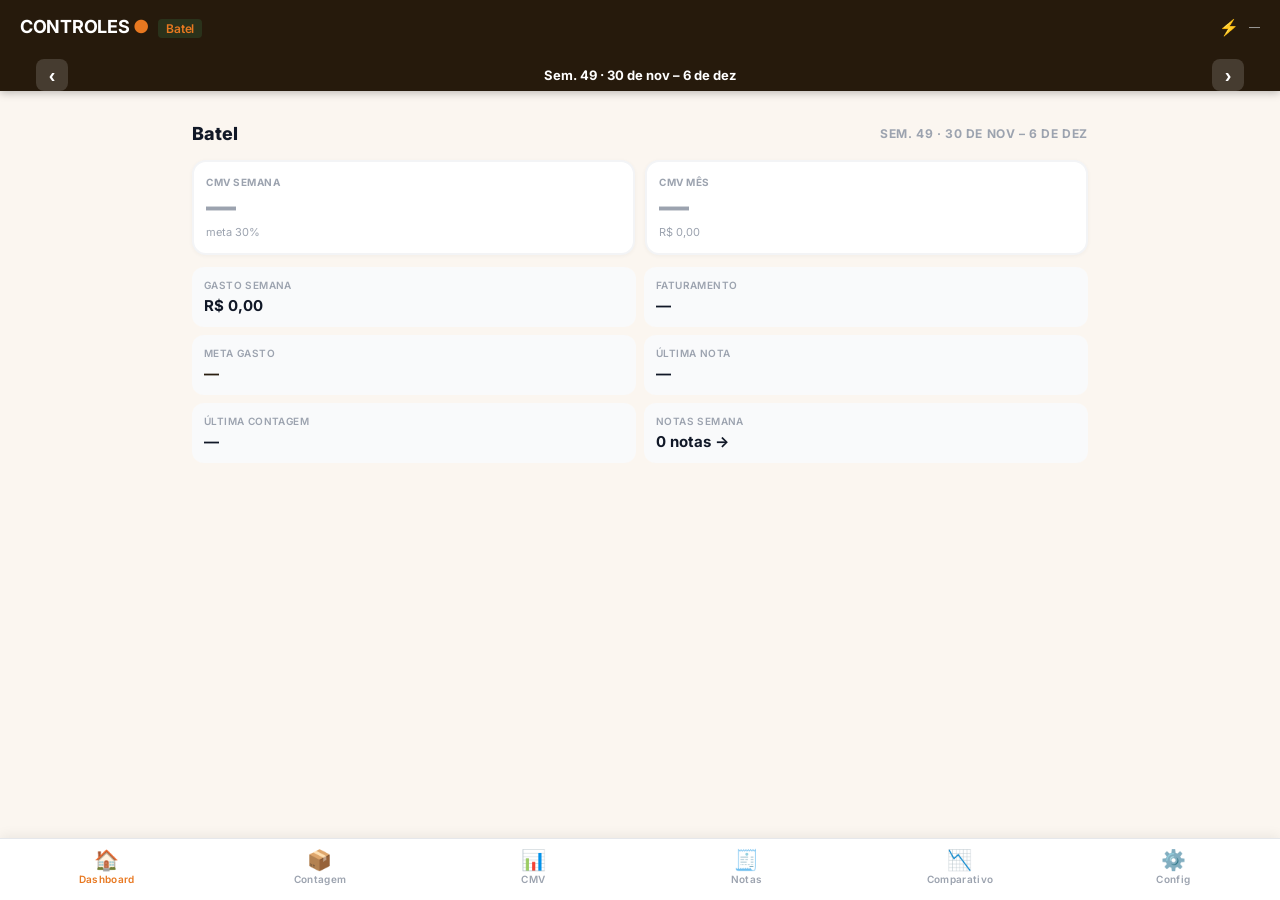
==== inventario.html @ d52b3e05 "feat: revisao NF em 2 passos - cabecalho separado dos itens" ====
<!DOCTYPE html>
<html lang="pt-BR">
<head>
  <meta charset="UTF-8">
  <meta name="viewport" content="width=device-width, initial-scale=1.0, maximum-scale=1.0, user-scalable=no">
  <meta name="apple-mobile-web-app-capable" content="yes">
  <meta name="apple-mobile-web-app-status-bar-style" content="black-translucent">
  <title>Controles Estoque</title>
  <link rel="preconnect" href="https://fonts.googleapis.com">
  <link href="https://fonts.googleapis.com/css2?family=Inter:wght@400;500;600;700&display=swap" rel="stylesheet">
  <link rel="stylesheet" href="inventario.css?v=28">
</head>
<body>

  <!-- Header sticky: título + CMV + semanas + tabs -->
  <header class="inv-header">
    <div class="inv-header-top">
      <div class="inv-logo">CONTROLES <span>●</span> <span class="inv-unit-badge" id="invUnitName"></span></div>
      <div style="display:flex;align-items:center;gap:10px">
        <span id="invCloudStatus" title="Status da nuvem" style="font-size:16px;cursor:default">◌</span>
        <div class="inv-saved" id="invSaved">—</div>
        <button id="invLogoutBtn" class="inv-logout-btn-hdr" style="display:none" onclick="logout()">↩ Sair</button>
      </div>
    </div>

    <!-- Seletor de semana (dentro do header) -->
    <div class="inv-week-bar-inner">
      <button class="inv-week-nav-btn" onclick="prevWeek()">‹</button>
      <span id="invWeekLabel" class="inv-week-month-label"></span>
      <button class="inv-week-nav-btn" onclick="nextWeek()">›</button>
    </div>

    <nav class="inv-tabs" id="invTabs">
      <!-- tabs injected by JS -->
    </nav>
    <div class="inv-search-bar">
      <span class="inv-search-icon">🔍</span>
      <input id="invSearch" type="text" placeholder="Pesquisar insumo..."
        autocomplete="off" oninput="filterInventory(this.value)">
      <button id="invSearchClear" onclick="clearInventorySearch()" style="display:none">✕</button>
    </div>
  </header>

  <!-- Modal: Configurar CMV (admin, PIN protegido) -->
  <div class="inv-overlay" id="invCMVConfigOverlay">
    <div class="inv-modal">
      <h2>Configurar CMV</h2>
      <p id="cmvConfigSemRef" style="font-weight:600;color:#444;margin-bottom:16px">—</p>
      <div style="margin-bottom:14px">
        <a id="importVendasLink" href="#"
           style="display:inline-flex;align-items:center;gap:6px;background:#f5f5f5;border:1.5px solid #ddd;border-radius:8px;padding:8px 14px;font-size:.82rem;font-weight:600;color:#2d6a4f;text-decoration:none"
           onclick="abrirVendas();return false">
          📂 Importar faturamento do arquivo xlsx
        </a>
      </div>
      <div class="nota-field">
        <label>Faturamento (ou preencha manualmente)</label>
        <div class="cmv-input-wrap">
          <span class="cmv-prefix">R$</span>
          <input type="number" inputmode="decimal" id="cmvFaturamento" placeholder="0,00" oninput="onCMVConfigChange()">
        </div>
      </div>
      <div class="nota-field">
        <label>Meta CMV (%)</label>
        <div class="cmv-input-wrap">
          <input type="number" inputmode="decimal" id="cmvMetaPct" placeholder="30" min="1" max="100" oninput="onCMVConfigChange()">
          <span class="cmv-suffix">%</span>
        </div>
      </div>
      <div id="cmvConfigResult" class="cmv-meta-result" style="margin-bottom:16px"></div>
      <button class="inv-modal-btn" onclick="closeCMVConfig()">Salvar e Fechar</button>
    </div>
  </div>

  <!-- Views container -->
  <main class="inv-sections" id="invSections">
    <!-- Dashboard view -->
    <div class="inv-view" id="view-dashboard">
      <div id="dashboardContent"></div>
    </div>

    <!-- Contagem view: existing sections injected by JS go here -->
    <div class="inv-view" id="view-contagem" style="display:none">
      <!-- sections injected by JS -->
    </div>

    <!-- CMV view -->
    <div class="inv-view" id="view-cmv" style="display:none">
      <div id="cmvPanel" class="cmv-top-panel"></div>
    </div>

    <!-- Notas view -->
    <div class="inv-view" id="view-notas" style="display:none">
      <div id="notasContent" class="cmv-top-panel notas-top-panel"></div>
    </div>

    <!-- Config view -->
    <div class="inv-view" id="view-config" style="display:none">
      <div id="configViewContent"></div>
    </div>

    <!-- Comparativo view -->
    <div class="inv-view" id="view-comparativo" style="display:none">
      <div id="comparativoContent"></div>
    </div>

    <!-- DRE view -->
    <div class="inv-view" id="view-dre" style="display:none">
      <div id="dreContent"></div>
    </div>
  </main>

  <!-- Toast -->
  <div class="inv-toast" id="invToast">Salvo ✓</div>

  <!-- PIN Modal -->
  <div class="inv-overlay" id="invOverlay">
    <div class="inv-modal">
      <h2>Área do Gestor</h2>
      <p>Digite o PIN para acessar o resumo</p>
      <input class="inv-pin-input" id="invPin" type="password"
             inputmode="numeric" maxlength="4" autocomplete="off"
             onkeydown="if(event.key==='Enter')checkPin()">
      <button class="inv-modal-btn" onclick="checkPin()">Entrar</button>
      <button class="inv-modal-cancel" onclick="closePin()">Cancelar</button>
    </div>
  </div>

  <script>
  function abrirVendas() {
    const u = new URLSearchParams(location.search).get('u') || 'batel';
    window.location.href = 'vendas.html?u=' + u;
  }
  </script>

  <!-- Inputs ocultos para NF: câmera direta e galeria/arquivos -->
  <input type="file" accept="image/*" capture="environment" id="nfCamera"
         style="display:none" onchange="handleNFPhoto(this)">
  <input type="file" accept="image/*" id="nfGaleria"
         style="display:none" onchange="handleNFPhoto(this)">

  <!-- Modal: Revisão de NF lida por foto -->
  <div class="inv-overlay" id="invNFReviewOverlay">
    <div class="inv-modal nf-review-modal">
      <h2>Leitura de Nota Fiscal</h2>
      <div id="nfReviewLoading" style="text-align:center;padding:24px 0">
        <div class="nf-spinner"></div>
        <p style="margin-top:14px;color:#666;font-size:13px">Lendo a nota com IA...</p>
      </div>
      <!-- Passo 1: Cabeçalho da NF -->
      <div id="nfStep1" style="display:none;flex-direction:column">
        <h2 style="text-align:center;margin-bottom:4px">Nota Fiscal</h2>
        <p style="text-align:center;font-size:12px;color:#94a3b8;margin-bottom:14px">Passo 1 de 2 — Dados gerais</p>
        <div class="nota-field">
          <label>Fornecedor</label>
          <input id="nfRevFornecedor" type="text" placeholder="Nome do fornecedor" autocomplete="off"
                 oninput="autoFillLinha('nfRevLinha', this.value)">
        </div>
        <div class="nota-field">
          <label>Linha de produto</label>
          <select id="nfRevLinha" class="inv-select-linha"></select>
        </div>
        <div class="nota-field nf-data-field">
          <label>Data da NF <span class="nf-data-warn" id="nfDataWarn"></span></label>
          <input id="nfRevData" type="date" onchange="checkNFDate(this.value)">
          <span class="nf-data-hint" id="nfDataHint"></span>
        </div>
        <button class="inv-modal-btn" onclick="nfGoToStep2()">Próximo →</button>
        <button class="inv-modal-cancel" onclick="closeNFReview()">Cancelar</button>
      </div>

      <!-- Passo 2: Itens da NF -->
      <div id="nfStep2" style="display:none;flex-direction:column;flex:1;min-height:0">
        <div class="nf-step2-bar">
          <button class="nf-back-btn" onclick="nfGoToStep1()">← Voltar</button>
          <span class="nf-step2-title" id="nfStep2Title"></span>
          <span style="width:60px"></span>
        </div>
        <div class="nf-review-body">
          <div class="nf-search-sticky">
            <p class="nf-items-label">Itens encontrados — vincule ao inventário</p>
            <div style="position:relative">
              <span style="position:absolute;left:10px;top:50%;transform:translateY(-50%);font-size:14px;color:#9ca3af;pointer-events:none">🔍</span>
              <input id="nfItemSearch" type="text" placeholder="Filtrar itens da nota..."
                style="width:100%;box-sizing:border-box;padding:8px 10px 8px 32px;border:1.5px solid #e5e7eb;border-radius:8px;font-size:13px;font-family:inherit"
                oninput="renderNFItems()">
            </div>
          </div>
          <div class="nf-items-list" id="nfItemsList"></div>
        </div>
        <div class="nf-review-ftr">
          <button class="nf-add-item-btn" onclick="addNFManualItem()">+ Adicionar item</button>
          <div class="nf-total">Total incluído: <strong id="nfTotalConfirmado">R$ 0,00</strong></div>
          <button class="inv-modal-btn" onclick="confirmNFItems()">✓ Confirmar e Salvar</button>
        </div>
      </div>
    </div>
  </div>

  <!-- Modal: Adicionar Nota Fiscal (mantido para fallback) -->
  <div class="inv-overlay" id="invNotaOverlay">
    <div class="inv-modal">
      <h2>Nota Fiscal</h2>
      <p>Preencha os dados da nota recebida</p>
      <div class="nota-field">
        <label>Fornecedor</label>
        <input id="notaFornecedor" type="text" placeholder="Nome do fornecedor"
               autocomplete="off" oninput="autoFillLinha('notaLinha', this.value)"
               onkeydown="if(event.key==='Enter')document.getElementById('notaValor').focus()">
      </div>
      <div class="nota-field">
        <label>Linha de produto</label>
        <select id="notaLinha" class="inv-select-linha"></select>
      </div>
      <div class="nota-field">
        <label>Valor (R$)</label>
        <input id="notaValor" type="number" inputmode="decimal" placeholder="0,00" min="0" step="0.01"
               onkeydown="if(event.key==='Enter')saveNota()">
      </div>
      <div class="nota-field">
        <label>Data</label>
        <input id="notaData" type="date">
      </div>
      <button class="inv-modal-btn" onclick="saveNota()">Salvar Nota</button>
      <button class="inv-modal-cancel" onclick="closeAddNota()">Cancelar</button>
    </div>
  </div>

  <!-- Modal: Adicionar Item (admin) -->
  <div class="inv-overlay" id="invAddItemOverlay">
    <div class="inv-modal">
      <h2>Incluir Insumo</h2>
      <p id="addItemGroupLabel" style="font-weight:600;color:#444">Grupo: —</p>
      <div class="nota-field">
        <label>Nome do insumo</label>
        <input id="addItemName" type="text" placeholder="Ex: Molho Pomodoro"
               autocomplete="off" onkeydown="if(event.key==='Enter')document.getElementById('addItemUnit').focus()">
      </div>
      <div class="nota-field">
        <label>Unidade</label>
        <input id="addItemUnit" type="text" placeholder="un, kg, lt, cx, pct..."
               autocomplete="off" onkeydown="if(event.key==='Enter')saveNewItem()">
      </div>
      <button class="inv-modal-btn" onclick="saveNewItem()">Incluir Insumo</button>
      <button class="inv-modal-cancel" onclick="closeAddItem()">Cancelar</button>
    </div>
  </div>

  <!-- Linhas de Produto — overlay full-screen -->
  <div class="linhas-overlay" id="invLinhasOverlay" style="display:none">

    <!-- Header dinâmico -->
    <div class="linhas-header">
      <button class="linhas-nav-btn" id="linhasBackBtn" onclick="linhasGoBack()" style="display:none">←</button>
      <span class="linhas-title" id="linhasTitle">Linhas de Produto</span>
      <button class="linhas-nav-btn" onclick="closeLinhas()">✕</button>
    </div>

    <!-- Seletor de semana -->
    <div class="linhas-week-bar">
      <button class="linhas-week-arr" onclick="linhasChangeWeek(-1)">‹</button>
      <span class="linhas-week-lbl" id="linhasWeekLbl"></span>
      <button class="linhas-week-arr" onclick="linhasChangeWeek(1)">›</button>
    </div>

    <!-- View 1: Home (resumo por linha) -->
    <div class="linhas-view" id="linhasViewHome">
      <div id="linhasHomeContent" class="linhas-scroll"></div>
      <!-- Gerenciar linhas (colapsível) -->
      <div class="linhas-mgr-toggle">
        <button class="linhas-mgr-toggle-btn" onclick="toggleLinhasMgr()">⚙ Gerenciar linhas</button>
      </div>
      <div class="linhas-mgr-section" id="linhasMgrSection" style="display:none">
        <div id="linhasList" class="linhas-mgr-list"></div>
        <div class="linhas-mgr-add">
          <input id="novaLinhaInput" type="text" placeholder="Nova linha..." autocomplete="off"
                 onkeydown="if(event.key==='Enter')addLinha()">
          <button onclick="addLinha()">+ Adicionar</button>
        </div>
      </div>
    </div>

    <!-- View 2: Notas de uma linha -->
    <div class="linhas-view" id="linhasViewNotas" style="display:none">
      <div id="linhasNotasContent" class="linhas-scroll"></div>
    </div>

    <!-- View 3: Editar nota -->
    <div class="linhas-view" id="linhasViewEditNota" style="display:none">
      <div id="linhasEditNotaContent" class="linhas-scroll"></div>
    </div>

  </div>

  <!-- Modal: Configurar chave Gemini (admin) -->
  <div class="inv-overlay" id="invGeminiKeyOverlay">
    <div class="inv-modal">
      <h2>Chave Gemini (IA)</h2>
      <p style="font-size:13px;color:#666;margin-bottom:16px">A chave fica salva só neste dispositivo e nunca vai para o código.</p>
      <div class="nota-field">
        <label>API Key</label>
        <input id="geminiKeyInput" type="text" placeholder="AQ.Ab... ou AIzaSy..."
               autocomplete="off" style="font-size:13px;font-family:monospace"
               onkeydown="if(event.key==='Enter')saveGeminiKey()">
      </div>
      <div id="geminiKeyTestResult" style="display:none;margin:8px 0;padding:10px;background:#fef2f2;border:1px solid #fca5a5;border-radius:8px;font-size:11px;font-family:monospace;color:#7f1d1d;word-break:break-all;white-space:pre-wrap"></div>
      <div style="display:flex;gap:8px;margin-top:4px">
        <button id="btnTestGeminiKey" class="inv-modal-cancel" style="flex:1" onclick="testGeminiKey()">🔍 Testar chave</button>
        <button class="inv-modal-btn" style="flex:1" onclick="saveGeminiKey()">Salvar Chave</button>
      </div>
      <button class="inv-modal-cancel" onclick="closeGeminiKeyModal()" style="margin-top:8px">Cancelar</button>
    </div>
  </div>

  <!-- Modal: Editar nota -->
  <div class="inv-overlay" id="invEditNotaOverlay">
    <div class="inv-modal">
      <h2>Editar Nota</h2>
      <input type="hidden" id="editNotaId">
      <div class="nota-field">
        <label>Fornecedor</label>
        <input id="editNotaFornecedor" type="text" autocomplete="off"
               style="width:100%;padding:10px 12px;border:1.5px solid #e5e7eb;border-radius:8px;font-family:inherit;font-size:15px">
      </div>
      <div class="nota-field" style="margin-top:10px">
        <label>Linha de produto</label>
        <select id="editNotaLinha" class="inv-select-linha"></select>
      </div>
      <div class="nota-field" style="margin-top:10px">
        <label>Valor (R$)</label>
        <input id="editNotaValor" type="number" inputmode="decimal" step="0.01"
               style="width:100%;padding:10px 12px;border:1.5px solid #e5e7eb;border-radius:8px;font-family:inherit;font-size:15px"
               onkeydown="if(event.key==='Enter')saveEditNota()">
      </div>
      <div class="nota-field" style="margin-top:10px">
        <label>Data</label>
        <input id="editNotaData" type="date"
               style="width:100%;padding:10px 12px;border:1.5px solid #e5e7eb;border-radius:8px;font-family:inherit;font-size:15px">
      </div>
      <button class="inv-modal-btn" style="margin-top:14px" onclick="saveEditNota()">Salvar</button>
      <button class="inv-modal-cancel" onclick="closeEditNota()">Cancelar</button>
    </div>
  </div>

  <!-- Modal: Cadastrar insumo a partir de NF -->
  <div class="inv-overlay" id="invNFAddItemOverlay">
    <div class="inv-modal">
      <h2>Cadastrar Insumo</h2>
      <input type="hidden" id="nfAddItemId">
      <div class="nota-field">
        <label>Nome do insumo</label>
        <input id="nfAddItemName" type="text" placeholder="Nome" autocomplete="off"
               style="width:100%;padding:10px 12px;border:1.5px solid #e5e7eb;border-radius:8px;font-family:inherit;font-size:15px">
      </div>
      <div class="nota-field" style="margin-top:10px">
        <label>Seção</label>
        <select id="nfAddItemSection" class="inv-select-linha" onchange="updateNFAddGroups()"></select>
      </div>
      <div class="nota-field" style="margin-top:10px">
        <label>Grupo</label>
        <select id="nfAddItemGroup" class="inv-select-linha"></select>
      </div>
      <div class="nota-field" style="margin-top:10px">
        <label>Unidade</label>
        <input id="nfAddItemUnit" type="text" placeholder="un, kg, lt, cx..." autocomplete="off"
               style="width:100%;padding:10px 12px;border:1.5px solid #e5e7eb;border-radius:8px;font-family:inherit;font-size:15px"
               onkeydown="if(event.key==='Enter')saveNFAddItem()">
      </div>
      <button class="inv-modal-btn" style="margin-top:14px" onclick="saveNFAddItem()">Salvar e Vincular</button>
      <button class="inv-modal-cancel" onclick="closeNFAddItem()">Cancelar</button>
    </div>
  </div>

  <!-- Modal: Trocar PIN (admin) -->
  <div class="inv-overlay" id="invTrocarPinOverlay">
    <div class="inv-modal">
      <h2>Trocar meu PIN</h2>
      <p style="font-size:13px;color:#666;margin-bottom:16px">Defina seu nome e PIN pessoal</p>
      <div class="nota-field">
        <label>Seu nome</label>
        <input id="tpNome" type="text" placeholder="Ex: Bruna" autocomplete="off"
               style="width:100%;padding:10px 12px;border:1.5px solid #e5e7eb;border-radius:8px;font-family:inherit;font-size:15px"
               onkeydown="if(event.key==='Enter')document.getElementById('tpPin1').focus()">
      </div>
      <div class="nota-field" style="margin-top:10px">
        <label>Novo PIN (4 dígitos)</label>
        <input class="inv-pin-input" id="tpPin1" type="password" inputmode="numeric" maxlength="4" placeholder="••••" autocomplete="off">
      </div>
      <div class="nota-field" style="margin-top:10px">
        <label>Confirmar PIN</label>
        <input class="inv-pin-input" id="tpPin2" type="password" inputmode="numeric" maxlength="4" placeholder="••••" autocomplete="off"
               onkeydown="if(event.key==='Enter')saveTrocarPin()">
      </div>
      <p id="tpError" style="color:#e11d48;font-size:12px;min-height:18px;margin-top:6px"></p>
      <button class="inv-modal-btn" onclick="saveTrocarPin()">Salvar</button>
      <button class="inv-modal-cancel" onclick="closeTrocarPin()">Cancelar</button>
    </div>
  </div>

  <!-- Bottom Navigation Bar -->
  <nav class="app-bottom-nav" id="appBottomNav">
    <button class="app-nav-item active" data-view="dashboard" onclick="switchView('dashboard')">
      <span class="app-nav-icon">🏠</span>
      <span class="app-nav-label">Dashboard</span>
    </button>
    <button class="app-nav-item" data-view="contagem" onclick="switchView('contagem')">
      <span class="app-nav-icon">📦</span>
      <span class="app-nav-label">Contagem</span>
    </button>
    <button class="app-nav-item" data-view="cmv" onclick="switchView('cmv')">
      <span class="app-nav-icon">📊</span>
      <span class="app-nav-label">CMV</span>
    </button>
    <button class="app-nav-item" data-view="notas" onclick="switchView('notas')">
      <span class="app-nav-icon">🧾</span>
      <span class="app-nav-label">Notas</span>
    </button>
    <button class="app-nav-item" data-view="comparativo" onclick="switchView('comparativo')">
      <span class="app-nav-icon">📉</span>
      <span class="app-nav-label">Comparativo</span>
    </button>
    <button class="app-nav-item" data-view="dre" onclick="switchView('dre')">
      <span class="app-nav-icon">📋</span>
      <span class="app-nav-label">DRE</span>
    </button>
    <button class="app-nav-item" data-view="config" onclick="switchView('config')">
      <span class="app-nav-icon">⚙️</span>
      <span class="app-nav-label">Config</span>
    </button>
  </nav>

  <!-- Fichas Técnicas overlay -->
  <div class="fichas-overlay" id="fichasOverlay" style="display:none">
    <div class="fichas-header">
      <button class="fichas-back-btn" onclick="closeFichas()">← Voltar</button>
      <span class="fichas-title">Fichas Técnicas</span>
      <button class="fichas-new-btn" onclick="newFicha()">+ Nova</button>
    </div>

    <!-- List view -->
    <div id="fichasListView">
      <div class="fichas-cat-tabs" id="fichasCatTabs">
        <button class="fichas-catbtn active" data-cat="all" onclick="filterFichas('all')">Todas</button>
        <button class="fichas-catbtn" data-cat="base" onclick="filterFichas('base')">Base</button>
        <button class="fichas-catbtn" data-cat="prato" onclick="filterFichas('prato')">Pratos</button>
        <button class="fichas-catbtn" data-cat="salada" onclick="filterFichas('salada')">Saladas</button>
        <button class="fichas-catbtn" data-cat="snack" onclick="filterFichas('snack')">Snacks</button>
        <button class="fichas-catbtn" data-cat="cafe_manha" onclick="filterFichas('cafe_manha')">Café Manhã</button>
        <button class="fichas-catbtn" data-cat="cafe" onclick="filterFichas('cafe')">Café</button>
        <button class="fichas-catbtn" data-cat="suco" onclick="filterFichas('suco')">Sucos</button>
      </div>
      <div class="fichas-search-wrap">
        <input class="fichas-search" type="text" placeholder="🔍 Buscar ficha..." oninput="searchFichas(this.value)">
      </div>
      <div id="fichasList" class="fichas-list"></div>
    </div>

    <!-- Edit view -->
    <div id="fichasEditView" style="display:none">
      <div class="fichas-edit-topbar">
        <button class="fichas-back-btn" onclick="showFichasList()">← Fichas</button>
        <button class="fichas-del-btn" onclick="deleteFichaById(fichasEditingId)">🗑 Excluir</button>
      </div>
      <div id="fichasEditContent" class="fichas-edit-content"></div>
    </div>
  </div>

  <!-- Modal: Dividir nota por linha -->
  <div class="inv-overlay" id="invSplitNotaOverlay">
    <div class="inv-modal">
      <h2>Dividir Nota por Linha</h2>
      <p id="splitNotaInfo" style="font-size:13px;color:#666;margin-bottom:16px"></p>
      <div id="splitNotaRows"></div>
      <button class="nf-add-item-btn" onclick="addSplitRow()" style="margin:8px 0">+ Adicionar linha</button>
      <div id="splitNotaRestante" style="font-size:13px;font-weight:600;margin:8px 0;padding:8px;background:#f9fafb;border-radius:8px"></div>
      <button class="inv-modal-btn" onclick="saveSplitNota()">Salvar</button>
      <button class="inv-modal-cancel" onclick="closeSplitNota()">Cancelar</button>
    </div>
  </div>

  <!-- Overlay: Detalhe de Nota Fiscal (itens + split por linha) -->
  <div class="nota-detail-overlay" id="invNotaDetailOverlay" style="display:none">
    <div class="nota-detail-header">
      <button class="nota-detail-back" onclick="closeNotaDetail()">← Voltar</button>
      <span class="nota-detail-title">Itens da Nota</span>
      <span></span>
    </div>
    <div class="nota-detail-body" id="notaDetailContent"></div>
  </div>

  <!-- Overlay: Relatório Semana vs Semana -->
  <div class="nota-detail-overlay" id="invRelatorioOverlay" style="display:none">
    <div class="nota-detail-header">
      <button class="nota-detail-back" onclick="document.getElementById('invRelatorioOverlay').style.display='none'">← Fechar</button>
      <span class="nota-detail-title">Relatório Semanal</span>
      <button class="nota-detail-back" onclick="emailRelatorio()" style="font-size:14px">📧</button>
    </div>
    <div class="nota-detail-body" id="relatorioContent"></div>
  </div>

  <script src="fichas_const.js?v=1"></script>
  <script src="inventario.js?v=37"></script>
</body>
</html>
---- inventario.css ----
/* ── Reset & Tokens ─────────────────────────────────────────── */
*, *::before, *::after { box-sizing: border-box; margin: 0; padding: 0; }

:root {
  --red:       #E8002D;
  --red-dark:  #B5001F;
  --primary:   #E87820;
  --primary-dark: #C45F10;
  --dark:      #261A0C;
  --text:      #2A1E10;
  --muted:     #7A6650;
  --bg:        #FBF6F0;
  --card:      #FFFFFF;
  --border:    #EAE0D5;
  --green:     #1A7F3C;
  --orange:    #E87820;
  --radius:    10px;
  --shadow:    0 2px 10px rgba(0,0,0,0.07);
}

body {
  font-family: 'Inter', sans-serif;
  background: var(--bg);
  color: var(--text);
  min-height: 100vh;
  padding-bottom: 60px;
  -webkit-text-size-adjust: 100%;
}

/* ── Header ─────────────────────────────────────────────────── */
.inv-header {
  background: var(--dark);
  color: #fff;
  padding: 16px 20px 0;
  position: sticky;
  top: 0;
  z-index: 100;
  box-shadow: 0 2px 8px rgba(0,0,0,0.25);
}

.inv-header-top {
  display: flex;
  align-items: center;
  justify-content: space-between;
  margin-bottom: 14px;
}

.inv-logo {
  font-size: 18px;
  font-weight: 700;
  letter-spacing: -0.3px;
}

.inv-logo span {
  color: var(--primary);
}

.inv-saved {
  font-size: 11px;
  color: #aaa;
}

/* ── Tab Bar ─────────────────────────────────────────────────── */
.inv-tabs {
  display: flex;
  gap: 4px;
  overflow-x: auto;
  scroll-snap-type: x mandatory;
  -webkit-overflow-scrolling: touch;
  scrollbar-width: none;
  padding-bottom: 0;
}

.inv-tabs::-webkit-scrollbar { display: none; }

.inv-search-bar {
  display: flex;
  align-items: center;
  gap: 6px;
  padding: 6px 12px;
  background: #f9fafb;
  border-top: 1px solid var(--border);
}
.inv-search-bar .inv-search-icon { font-size: 13px; flex-shrink: 0; }
.inv-search-bar input {
  flex: 1;
  border: 1.5px solid var(--border);
  border-radius: 8px;
  padding: 6px 10px;
  font-size: 13px;
  font-family: inherit;
  background: #fff;
  color: var(--text);
  min-width: 0;
}
.inv-search-bar input:focus { outline: none; border-color: var(--primary); }
.inv-search-bar #invSearchClear {
  background: none;
  border: none;
  font-size: 14px;
  color: var(--muted);
  cursor: pointer;
  padding: 4px;
  flex-shrink: 0;
}

.inv-tab {
  flex: 0 0 auto;
  scroll-snap-align: start;
  padding: 10px 14px;
  border: none;
  background: transparent;
  color: #999;
  font-family: inherit;
  font-size: 12px;
  font-weight: 600;
  letter-spacing: 0.3px;
  cursor: pointer;
  border-bottom: 3px solid transparent;
  white-space: nowrap;
  transition: color 0.15s, border-color 0.15s;
}

.inv-tab.active {
  color: #fff;
  border-bottom-color: var(--primary);
}

.inv-tab-badge {
  display: inline-block;
  background: rgba(255,255,255,0.12);
  border-radius: 20px;
  padding: 1px 6px;
  font-size: 10px;
  margin-left: 4px;
  font-weight: 500;
}

.inv-tab.active .inv-tab-badge {
  background: var(--primary);
}

/* ── Week Selector ───────────────────────────────────────────── */
/* Semanas dentro do header */
.inv-week-bar-inner {
  display: flex;
  align-items: center;
  gap: 6px;
  padding: 8px 16px 0;
  overflow-x: auto;
  scrollbar-width: none;
}
.inv-week-bar-inner::-webkit-scrollbar { display: none; }

/* Compatibilidade — mantida para resumo.html */
.inv-week-bar {
  background: #fff;
  border-bottom: 1px solid var(--border);
  padding: 10px 16px;
  display: flex;
  align-items: center;
  gap: 8px;
  overflow-x: auto;
  scrollbar-width: none;
}
.inv-week-bar::-webkit-scrollbar { display: none; }

.inv-week-label {
  font-size: 11px;
  font-weight: 600;
  color: var(--muted);
  text-transform: uppercase;
  letter-spacing: 0.5px;
  white-space: nowrap;
  flex-shrink: 0;
}

.inv-week-month-label {
  flex: 1;
  text-align: center;
  font-size: 13px;
  font-weight: 700;
  color: #fff;
  white-space: nowrap;
}

.inv-week-btn {
  flex: 0 0 auto;
  padding: 5px 12px;
  border: 1.5px solid var(--border);
  border-radius: 12px;
  background: #fff;
  font-family: inherit;
  font-size: 12px;
  font-weight: 600;
  color: var(--muted);
  cursor: pointer;
  transition: all 0.15s;
  white-space: nowrap;
  line-height: 1.3;
  text-align: center;
}

.inv-week-btn.active {
  background: var(--primary);
  border-color: var(--primary);
  color: #fff;
}

.inv-week-nav-btn {
  background: rgba(255,255,255,0.15);
  border: none;
  color: #fff;
  font-size: 20px;
  font-weight: 700;
  width: 32px;
  height: 32px;
  border-radius: 8px;
  cursor: pointer;
  display: flex;
  align-items: center;
  justify-content: center;
  flex-shrink: 0;
}
.inv-week-nav-btn:active { background: rgba(255,255,255,0.25); }

/* ── Section Content ─────────────────────────────────────────── */
.inv-sections { padding: 16px; }

.inv-section { display: none; }
.inv-section.active { display: block; }

.inv-section-title {
  font-size: 13px;
  font-weight: 700;
  color: var(--muted);
  text-transform: uppercase;
  letter-spacing: 0.6px;
  margin-bottom: 12px;
}

/* ── Item Card ───────────────────────────────────────────────── */
.inv-item {
  background: var(--card);
  border-radius: var(--radius);
  box-shadow: var(--shadow);
  padding: 14px 16px;
  margin-bottom: 10px;
  border-left: 3px solid transparent;
  transition: border-color 0.2s;
}

.inv-item.filled  { border-left-color: var(--green); }
.inv-item.locked  { border-left-color: #D97706; }

/* ── Preço (simplificado — não obrigatório) ──────────────────── */
.inv-preco-row-simple {
  display: flex;
  align-items: center;
  gap: 6px;
  margin-bottom: 12px;
  padding: 6px 0;
}

.inv-preco-label {
  font-size: 11px;
  font-weight: 600;
  color: var(--muted);
  text-transform: uppercase;
  letter-spacing: 0.4px;
  flex-shrink: 0;
}

.inv-preco-prefix-simple {
  font-size: 13px;
  font-weight: 600;
  color: var(--muted);
  flex-shrink: 0;
}

.inv-preco-unit-label {
  font-size: 11px;
  color: var(--muted);
  flex-shrink: 0;
}

.inv-preco-input-simple {
  width: 90px;
  height: 30px;
  padding: 0 6px;
  border: 1.5px solid var(--border);
  border-radius: 6px;
  font-family: inherit;
  font-size: 14px;
  font-weight: 600;
  color: var(--text);
  background: #fff;
  -moz-appearance: textfield;
}
.inv-preco-input-simple::-webkit-outer-spin-button,
.inv-preco-input-simple::-webkit-inner-spin-button { -webkit-appearance: none; }
.inv-preco-input-simple:focus { outline: none; border-color: var(--primary); }
.inv-preco-input-simple::placeholder { color: #ccc; font-weight: 400; }

.inv-item-name {
  font-size: 15px;
  font-weight: 600;
  color: var(--text);
  display: flex;
  align-items: baseline;
  gap: 6px;
  flex: 1;
  min-width: 0;
}

.inv-item-unit {
  font-size: 11px;
  font-weight: 500;
  color: var(--muted);
  text-transform: uppercase;
  letter-spacing: 0.4px;
  flex-shrink: 0;
}

.inv-fields {
  display: grid;
  grid-template-columns: 1fr 1fr 1fr;
  gap: 8px;
}

.inv-field {
  display: flex;
  flex-direction: column;
  gap: 4px;
}

.inv-field label {
  font-size: 10px;
  font-weight: 700;
  color: var(--muted);
  text-transform: uppercase;
  letter-spacing: 0.5px;
}

.inv-field input {
  height: 44px;
  border: 1.5px solid var(--border);
  border-radius: 8px;
  padding: 0 8px;
  font-family: inherit;
  font-size: 15px;
  font-weight: 600;
  color: var(--text);
  background: #fff;
  width: 100%;
  transition: border-color 0.15s;
  -moz-appearance: textfield;
}

/* Campo de entradas com destaque azul */
.inv-field.entrada input {
  border-color: #3B82F6;
  background: #EFF6FF;
}
.inv-field.entrada input:focus {
  border-color: #1D4ED8;
}
.inv-field.entrada label {
  color: #1D4ED8;
}

.inv-field input::-webkit-outer-spin-button,
.inv-field input::-webkit-inner-spin-button { -webkit-appearance: none; }

.inv-field input:focus {
  outline: none;
  border-color: var(--primary);
}

.inv-consumo {
  margin-top: 10px;
  display: flex;
  align-items: center;
  gap: 6px;
  font-size: 12px;
  color: var(--muted);
}

.inv-consumo-label {
  font-weight: 600;
  text-transform: uppercase;
  letter-spacing: 0.4px;
}

.inv-consumo-value {
  font-size: 14px;
  font-weight: 700;
}

.inv-consumo-value.positive { color: var(--green); }
.inv-consumo-value.negative { color: var(--orange); }
.inv-consumo-value.zero     { color: var(--muted); }

/* ── Toast ───────────────────────────────────────────────────── */
.inv-toast {
  position: fixed;
  bottom: 24px;
  left: 50%;
  transform: translateX(-50%) translateY(80px);
  background: #1A7F3C;
  color: #fff;
  padding: 10px 20px;
  border-radius: 24px;
  font-size: 13px;
  font-weight: 600;
  box-shadow: 0 4px 16px rgba(0,0,0,0.2);
  transition: transform 0.25s ease, opacity 0.25s ease;
  opacity: 0;
  z-index: 200;
  pointer-events: none;
}

.inv-toast.show {
  transform: translateX(-50%) translateY(0);
  opacity: 1;
}

/* ── Footer ──────────────────────────────────────────────────── */
.inv-footer {
  text-align: center;
  font-size: 11px;
  color: var(--muted);
  padding: 20px 16px 0;
}

/* ── PIN Modal ───────────────────────────────────────────────── */
.inv-overlay {
  display: none;
  position: fixed;
  inset: 0;
  background: rgba(0,0,0,0.5);
  z-index: 300;
  align-items: center;
  justify-content: center;
  padding: 20px;
}

.inv-overlay.open { display: flex; }

.inv-modal {
  background: #fff;
  border-radius: 16px;
  padding: 28px 24px;
  width: 100%;
  max-width: 320px;
  text-align: center;
}

.inv-modal h2 {
  font-size: 18px;
  font-weight: 700;
  margin-bottom: 6px;
}

.inv-modal p {
  font-size: 13px;
  color: var(--muted);
  margin-bottom: 20px;
}

.inv-pin-input {
  width: 100%;
  height: 52px;
  border: 2px solid var(--border);
  border-radius: 10px;
  font-family: inherit;
  font-size: 24px;
  font-weight: 700;
  text-align: center;
  letter-spacing: 8px;
  margin-bottom: 16px;
  transition: border-color 0.15s;
}

.inv-pin-input:focus { outline: none; border-color: var(--primary); }
.inv-pin-input.error { border-color: var(--red); animation: shake 0.3s; }

@keyframes shake {
  0%,100% { transform: translateX(0); }
  25% { transform: translateX(-6px); }
  75% { transform: translateX(6px); }
}

.inv-modal-btn {
  width: 100%;
  height: 48px;
  background: var(--primary);
  color: #fff;
  border: none;
  border-radius: 10px;
  font-family: inherit;
  font-size: 15px;
  font-weight: 700;
  cursor: pointer;
  margin-bottom: 10px;
  transition: background 0.15s;
}

.inv-modal-btn:active { background: var(--red-dark); }

.inv-modal-cancel {
  font-size: 13px;
  color: var(--muted);
  background: none;
  border: none;
  font-family: inherit;
  cursor: pointer;
  padding: 6px;
}

/* ── RESUMO ──────────────────────────────────────────────────── */
.inv-resumo-cards {
  display: grid;
  grid-template-columns: 1fr 1fr;
  gap: 10px;
  margin-bottom: 20px;
}

.inv-resumo-card {
  background: var(--card);
  border-radius: var(--radius);
  box-shadow: var(--shadow);
  padding: 14px;
  cursor: pointer;
  transition: box-shadow 0.15s;
}

.inv-resumo-card:active { box-shadow: 0 1px 4px rgba(0,0,0,0.1); }

.inv-resumo-card-title {
  font-size: 11px;
  font-weight: 700;
  color: var(--muted);
  text-transform: uppercase;
  letter-spacing: 0.4px;
  margin-bottom: 8px;
}

.inv-resumo-card-count {
  font-size: 22px;
  font-weight: 700;
  color: var(--text);
}

.inv-resumo-card-sub {
  font-size: 11px;
  color: var(--muted);
  margin-top: 2px;
}

.inv-resumo-status {
  display: inline-block;
  margin-top: 8px;
  padding: 2px 8px;
  border-radius: 20px;
  font-size: 10px;
  font-weight: 700;
  text-transform: uppercase;
  letter-spacing: 0.4px;
}

.inv-resumo-status.completo   { background: #D1FAE5; color: #065F46; }
.inv-resumo-status.andamento  { background: #FEF3C7; color: #92400E; }
.inv-resumo-status.nao-iniciado { background: #F3F4F6; color: var(--muted); }

.inv-resumo-actions {
  display: flex;
  flex-direction: column;
  gap: 10px;
  margin-bottom: 24px;
}

.inv-btn {
  height: 48px;
  border: none;
  border-radius: 10px;
  font-family: inherit;
  font-size: 14px;
  font-weight: 700;
  cursor: pointer;
  transition: opacity 0.15s;
}

.inv-btn:active { opacity: 0.8; }

.inv-btn-primary { background: var(--primary); color: #fff; }
.inv-btn-secondary { background: var(--dark); color: #fff; }
.inv-btn-danger { background: #FEE2E2; color: #991B1B; }

.inv-resumo-detail {
  display: none;
  margin-top: 10px;
}

.inv-resumo-detail.open { display: block; }

.inv-detail-table {
  width: 100%;
  border-collapse: collapse;
  font-size: 13px;
}

.inv-detail-table th {
  text-align: left;
  font-size: 10px;
  font-weight: 700;
  text-transform: uppercase;
  letter-spacing: 0.4px;
  color: var(--muted);
  padding: 6px 8px;
  border-bottom: 2px solid var(--border);
}

.inv-detail-table td {
  padding: 8px;
  border-bottom: 1px solid #F0F0F0;
  vertical-align: middle;
}

.inv-detail-table td:first-child { font-weight: 500; }
.inv-detail-table td:not(:first-child) { text-align: right; font-weight: 600; }

.td-positive { color: var(--green); }
.td-negative { color: var(--orange); }
.td-zero     { color: var(--muted); }

/* ── Responsive ──────────────────────────────────────────────── */
@media (min-width: 480px) {
  .inv-resumo-cards { grid-template-columns: repeat(3, 1fr); }
}

/* ── CMV ─────────────────────────────────────────────────────── */
.cmv-config-card {
  background: var(--card);
  border-radius: var(--radius);
  box-shadow: var(--shadow);
  padding: 14px 16px;
  margin-bottom: 12px;
}

.cmv-config-header {
  display: flex;
  align-items: center;
  justify-content: space-between;
}

.cmv-config-title {
  font-size: 13px;
  font-weight: 700;
  color: var(--muted);
  text-transform: uppercase;
  letter-spacing: 0.5px;
}

.cmv-config-pin-btn {
  font-size: 12px;
  font-weight: 600;
  background: var(--dark);
  color: #fff;
  border: none;
  border-radius: 20px;
  padding: 5px 12px;
  cursor: pointer;
  font-family: inherit;
}

.cmv-config-fields { margin-top: 14px; }

.cmv-config-row {
  margin-bottom: 12px;
}

.cmv-config-row label {
  display: block;
  font-size: 11px;
  font-weight: 700;
  color: var(--muted);
  text-transform: uppercase;
  letter-spacing: 0.4px;
  margin-bottom: 6px;
}

.cmv-input-wrap {
  display: flex;
  align-items: center;
  border: 1.5px solid var(--border);
  border-radius: 8px;
  overflow: hidden;
  height: 44px;
}

.cmv-input-wrap:focus-within { border-color: var(--primary); }

.cmv-prefix, .cmv-suffix {
  padding: 0 10px;
  font-size: 14px;
  font-weight: 700;
  color: var(--muted);
  background: #F9F9F9;
  height: 100%;
  display: flex;
  align-items: center;
}

.cmv-input-wrap input {
  flex: 1;
  border: none;
  padding: 0 10px;
  font-family: inherit;
  font-size: 16px;
  font-weight: 600;
  color: var(--text);
  height: 100%;
  -moz-appearance: textfield;
}
.cmv-input-wrap input::-webkit-outer-spin-button,
.cmv-input-wrap input::-webkit-inner-spin-button { -webkit-appearance: none; }
.cmv-input-wrap input:focus { outline: none; }
.cmv-input-wrap input.error { background: #FEE2E2; }

.cmv-meta-result {
  font-size: 13px;
  color: var(--muted);
  margin-top: 4px;
}
.cmv-meta-result strong { color: var(--text); }

/* ── Painel de progresso ─────────────────────────────────────── */
.cmv-painel {
  background: var(--card);
  border-radius: var(--radius);
  box-shadow: var(--shadow);
  padding: 16px;
  margin-bottom: 16px;
}

.cmv-painel-vazio {
  text-align: center;
  color: var(--muted);
  font-size: 13px;
  padding: 24px 16px;
}

.cmv-painel-top {
  display: flex;
  justify-content: space-between;
  margin-bottom: 12px;
}

.cmv-painel-label {
  font-size: 11px;
  font-weight: 700;
  text-transform: uppercase;
  letter-spacing: 0.4px;
  color: var(--muted);
  margin-bottom: 2px;
}

.cmv-painel-valor {
  font-size: 22px;
  font-weight: 700;
  color: var(--text);
}

.cmv-bar-bg {
  height: 12px;
  background: #E5E7EB;
  border-radius: 6px;
  overflow: hidden;
  margin-bottom: 10px;
}

.cmv-bar-fill {
  height: 100%;
  border-radius: 6px;
  transition: width 0.4s ease, background 0.4s ease;
}

.cmv-painel-bottom {
  display: flex;
  justify-content: space-between;
  align-items: center;
}

.cmv-cmv-real {
  font-size: 14px;
  font-weight: 700;
}

.cmv-saldo {
  font-size: 13px;
  font-weight: 600;
  color: var(--green);
}

.cmv-saldo.negativo { color: var(--red); }

/* ── Lista de notas ──────────────────────────────────────────── */
.cmv-notas-header {
  display: flex;
  align-items: center;
  justify-content: space-between;
  margin-bottom: 10px;
}

.cmv-add-btn {
  background: var(--primary);
  color: #fff;
  border: none;
  border-radius: 20px;
  padding: 6px 14px;
  font-family: inherit;
  font-size: 13px;
  font-weight: 700;
  cursor: pointer;
}

.cmv-nota {
  background: var(--card);
  border-radius: var(--radius);
  box-shadow: var(--shadow);
  padding: 12px 14px;
  margin-bottom: 8px;
  display: flex;
  align-items: center;
  justify-content: space-between;
  gap: 10px;
}

.cmv-nota-info { flex: 1; min-width: 0; }

.cmv-nota-fornecedor {
  display: block;
  font-size: 14px;
  font-weight: 600;
  color: var(--text);
  white-space: nowrap;
  overflow: hidden;
  text-overflow: ellipsis;
}

.cmv-nota-data {
  font-size: 11px;
  color: var(--muted);
  margin-top: 2px;
  display: block;
}

.cmv-nota-right {
  display: flex;
  align-items: center;
  gap: 10px;
  flex-shrink: 0;
}

.cmv-nota-valor {
  font-size: 15px;
  font-weight: 700;
  color: var(--text);
}

.cmv-nota-del {
  background: #FEE2E2;
  color: #991B1B;
  border: none;
  border-radius: 50%;
  width: 28px;
  height: 28px;
  font-size: 12px;
  cursor: pointer;
  font-family: inherit;
  display: flex;
  align-items: center;
  justify-content: center;
}

.cmv-notas-vazio {
  text-align: center;
  color: var(--muted);
  font-size: 13px;
  padding: 20px;
}

/* ── Modal de nota ───────────────────────────────────────────── */
.nota-field {
  margin-bottom: 14px;
  text-align: left;
}

.nota-field label {
  display: block;
  font-size: 11px;
  font-weight: 700;
  color: var(--muted);
  text-transform: uppercase;
  letter-spacing: 0.4px;
  margin-bottom: 6px;
}

.nota-field input {
  width: 100%;
  height: 44px;
  border: 1.5px solid var(--border);
  border-radius: 8px;
  padding: 0 12px;
  font-family: inherit;
  font-size: 16px;
  color: var(--text);
  transition: border-color 0.15s;
  -moz-appearance: textfield;
}
.nota-field input::-webkit-outer-spin-button,
.nota-field input::-webkit-inner-spin-button { -webkit-appearance: none; }
.nota-field input:focus { outline: none; border-color: var(--primary); }
.nota-field input.error { border-color: var(--red); background: #FEE2E2; }

/* Campo data da NF */
.nf-data-field label { display: flex; align-items: center; gap: 6px; }
.nf-data-warn { font-size: 11px; font-weight: 700; color: #d97706; }
.nf-data-hint { display: block; font-size: 11px; color: #6b7280; margin-top: 4px; }
.nf-data-alert { border-color: #f59e0b !important; background: #fffbeb !important; }
.nf-data-alert:focus { border-color: #d97706 !important; }

/* ── Unidade badge no header ─────────────────────────────────── */
.inv-unit-badge {
  font-size: 12px;
  font-weight: 600;
  color: #4ade80;
  background: rgba(74,222,128,0.12);
  padding: 2px 8px;
  border-radius: 4px;
  margin-left: 6px;
  vertical-align: middle;
}

/* ── Botão logout no header ──────────────────────────────────── */
.inv-logout-btn-hdr {
  padding: 5px 12px;
  background: transparent;
  color: #9ca3af;
  border: 1px solid rgba(255,255,255,0.18);
  border-radius: 20px;
  font-family: inherit;
  font-size: 12px;
  cursor: pointer;
  align-items: center;
}
.inv-logout-btn-hdr:active { background: rgba(255,255,255,0.08); }

/* ── Controles inline de item ────────────────────────────────── */
.inv-item-header {
  display: flex;
  align-items: flex-start;
  justify-content: space-between;
  margin-bottom: 10px;
  gap: 8px;
}

.inv-item-admin-btns {
  display: flex;
  gap: 4px;
  flex-shrink: 0;
}

.inv-item-btn-del {
  width: 28px;
  height: 28px;
  border-radius: 8px;
  border: 1px solid #fee2e2;
  background: #fff5f5;
  color: #dc2626;
  font-size: 14px;
  cursor: pointer;
  display: flex;
  align-items: center;
  justify-content: center;
  padding: 0;
  transition: background 0.15s;
}
.inv-item-btn-del:active { background: #fee2e2; }

/* ── Botão incluir insumo ────────────────────────────────────── */
.inv-add-item-btn {
  display: block;
  width: 100%;
  margin: 4px 0 16px;
  padding: 10px;
  border: 2px dashed #d1d5db;
  border-radius: 8px;
  background: transparent;
  color: #9ca3af;
  font-family: inherit;
  font-size: 13px;
  font-weight: 600;
  cursor: pointer;
  text-align: center;
  transition: border-color 0.15s, color 0.15s;
}
.inv-add-item-btn:active { border-color: var(--primary); color: var(--primary); }

/* ── Hint de último preço e variação ────────────────────────── */
.inv-preco-hint {
  font-size: 11px;
  color: var(--muted);
  display: none;
  white-space: nowrap;
}

.inv-preco-var {
  font-size: 11px;
  font-weight: 700;
  border-radius: 4px;
  padding: 1px 5px;
  display: none;
  white-space: nowrap;
}
.inv-preco-var.up   { background: #fef9c3; color: #a16207; }
.inv-preco-var.down { background: #dcfce7; color: #166534; }

/* ── Login page ──────────────────────────────────────────────── */
.login-body {
  min-height: 100vh;
  display: flex;
  align-items: center;
  justify-content: center;
  padding: 24px 16px;
}

.login-container {
  width: 100%;
  max-width: 380px;
  text-align: center;
}

.login-logo {
  font-size: 26px;
  font-weight: 700;
  letter-spacing: -0.5px;
  color: var(--dark);
  margin-bottom: 6px;
}
.login-logo span { color: var(--primary); }

.login-subtitle {
  font-size: 14px;
  color: var(--muted);
  margin-bottom: 28px;
}

.login-units {
  display: grid;
  grid-template-columns: 1fr 1fr;
  gap: 10px;
  margin-bottom: 12px;
}

.login-unit-btn {
  position: relative;
  padding: 18px 12px;
  background: var(--card);
  border: 2px solid var(--border);
  border-radius: 12px;
  font-family: inherit;
  font-size: 15px;
  font-weight: 700;
  color: var(--dark);
  cursor: pointer;
  transition: border-color 0.15s, transform 0.1s;
}
.login-unit-btn:active {
  border-color: var(--primary);
  transform: scale(0.97);
}
.login-unit-btn-cascavel { opacity: 0.6; }

.login-em-breve {
  display: block;
  font-size: 9px;
  font-weight: 600;
  color: var(--muted);
  text-transform: uppercase;
  letter-spacing: 0.5px;
  margin-top: 3px;
}

.login-resumo-btn {
  width: 100%;
  padding: 14px;
  background: var(--dark);
  color: #fff;
  border: none;
  border-radius: 12px;
  font-family: inherit;
  font-size: 14px;
  font-weight: 700;
  cursor: pointer;
  margin-top: 4px;
  transition: opacity 0.15s;
}
.login-resumo-btn:active { opacity: 0.85; }

/* ── Painel geral (resumo.html) ──────────────────────────────── */
.resumo-units-grid {
  display: grid;
  grid-template-columns: 1fr;
  gap: 14px;
}

@media (min-width: 520px) {
  .resumo-units-grid { grid-template-columns: 1fr 1fr; }
}
@media (min-width: 900px) {
  .resumo-units-grid { grid-template-columns: repeat(3, 1fr); }
}

.resumo-unit-card {
  background: var(--card);
  border-radius: var(--radius);
  box-shadow: var(--shadow);
  padding: 16px;
}

.resumo-unit-header {
  display: flex;
  align-items: center;
  justify-content: space-between;
  margin-bottom: 14px;
}

.resumo-unit-nome {
  font-size: 16px;
  font-weight: 700;
  color: var(--dark);
}

.resumo-unit-link {
  font-size: 12px;
  font-weight: 600;
  color: var(--primary);
  text-decoration: none;
}

.resumo-unit-bar-wrap {
  display: flex;
  align-items: center;
  gap: 8px;
  margin-bottom: 12px;
}

.resumo-unit-bar-bg {
  flex: 1;
  height: 10px;
  background: #e5e7eb;
  border-radius: 5px;
  overflow: hidden;
}

.resumo-unit-bar-fill {
  height: 100%;
  border-radius: 5px;
  transition: width 0.4s ease;
}

.resumo-unit-pct {
  font-size: 13px;
  font-weight: 700;
  min-width: 36px;
  text-align: right;
}

.resumo-unit-stats {
  display: grid;
  grid-template-columns: 1fr 1fr 1fr 1fr;
  gap: 6px;
  margin-bottom: 10px;
}

.resumo-stat-label {
  font-size: 10px;
  font-weight: 700;
  color: var(--muted);
  text-transform: uppercase;
  letter-spacing: 0.4px;
  margin-bottom: 2px;
}

.resumo-stat-value {
  font-size: 12px;
  font-weight: 700;
  color: var(--dark);
}

.resumo-stat-value.neg { color: var(--red); }

.resumo-unit-notas {
  font-size: 11px;
  color: var(--muted);
}

.resumo-unit-vazio {
  font-size: 13px;
  color: #d1d5db;
  text-align: center;
  padding: 16px 0;
}

/* ── Botão foto NF ───────────────────────────────────────────── */
.cmv-foto-btn {
  background: #1e3a5f;
  color: #fff;
  border: none;
  border-radius: 20px;
  padding: 6px 14px;
  font-family: inherit;
  font-size: 13px;
  font-weight: 700;
  cursor: pointer;
}
.cmv-foto-btn:active { opacity: 0.85; }

/* ── Modal revisão NF ────────────────────────────────────────── */
.nf-review-modal {
  max-width: 480px;
  max-height: 90vh;
  overflow: hidden;
  text-align: left;
  display: flex;
  flex-direction: column;
}
.nf-review-modal h2 { text-align: center; flex-shrink: 0; }

.nf-review-hdr  { flex-shrink: 0; }
.nf-review-body { flex: 1; overflow-y: auto; min-height: 0; padding: 0 2px; }
.nf-review-ftr  { flex-shrink: 0; border-top: 1px solid #f0f0f0; padding-top: 8px; margin-top: 4px; }

/* Busca sticky dentro da área de itens */
.nf-search-sticky {
  position: sticky;
  top: 0;
  background: #fff;
  z-index: 10;
  padding: 6px 0 8px;
}
.nf-items-label {
  font-size: 11px; font-weight: 700; color: #6b7280;
  text-transform: uppercase; letter-spacing: 0.5px;
  margin: 0 0 6px;
}

/* Spinner de loading */
.nf-spinner {
  width: 36px; height: 36px;
  border: 3px solid #e5e7eb;
  border-top-color: var(--primary);
  border-radius: 50%;
  animation: spin 0.8s linear infinite;
  margin: 0 auto;
}
@keyframes spin { to { transform: rotate(360deg); } }

/* Lista de itens */
.nf-items-list {
  margin-bottom: 8px;
  border: 1px solid var(--border);
  border-radius: 8px;
  overflow: visible;
}

/* Combo searchable (substitui select de vínculo ao inventário) */
.nf-combo-wrap { position: relative; margin-top: 4px; }
.nf-combo-inp-wrap { position: relative; }
.nf-combo-icon {
  position: absolute; left: 8px; top: 50%; transform: translateY(-50%);
  font-size: 13px; color: #9ca3af; pointer-events: none; line-height: 1;
}
.nf-combo-inp {
  width: 100%; box-sizing: border-box;
  padding: 7px 10px 7px 28px; border: 1.5px solid #e5e7eb; border-radius: 7px;
  font-size: 12px; font-family: inherit; background: #fafbfc; color: var(--text);
}
.nf-combo-inp:focus { border-color: var(--primary); outline: none; background: #fff; }
.nf-combo-drop {
  display: none; position: absolute; top: calc(100% + 3px); left: 0; right: 0;
  background: #fff; border: 1.5px solid #e5e7eb; border-radius: 8px;
  z-index: 300; max-height: 200px; overflow-y: auto;
  box-shadow: 0 6px 20px rgba(0,0,0,.15);
}
.nf-combo-opt { padding: 9px 12px; font-size: 12px; cursor: pointer; color: var(--text); }
.nf-combo-opt:hover { background: #f0faf5; color: var(--primary); }

.nf-item {
  display: flex;
  align-items: flex-start;
  gap: 10px;
  padding: 10px 12px;
  border-bottom: 1px solid #f0f0f0;
  transition: opacity 0.15s;
}
.nf-item:last-child { border-bottom: none; }
.nf-item-off { opacity: 0.4; }

.nf-item-chk {
  margin-top: 3px;
  flex-shrink: 0;
  width: 18px; height: 18px;
  cursor: pointer;
}

.nf-item-body { flex: 1; min-width: 0; }

.nf-item-desc {
  font-size: 13px;
  font-weight: 600;
  color: var(--dark);
  margin-bottom: 2px;
}

.nf-item-meta {
  font-size: 11px;
  color: var(--muted);
  margin-bottom: 6px;
}

.nf-match-badge {
  display: inline-block;
  font-size: 10px;
  font-weight: 700;
  padding: 2px 7px;
  border-radius: 20px;
  margin-bottom: 6px;
  text-transform: uppercase;
  letter-spacing: 0.3px;
}
.nf-match-saved { background: #d1fae5; color: #065f46; }
.nf-match-auto  { background: #dbeafe; color: #1e40af; }
.nf-match-none  { background: #fee2e2; color: #991b1b; }

.nf-item-select {
  display: block;
  width: 100%;
  height: 36px;
  border: 1.5px solid var(--border);
  border-radius: 6px;
  padding: 0 8px;
  font-family: inherit;
  font-size: 12px;
  color: var(--text);
  background: #fff;
  cursor: pointer;
}
.nf-item-select:focus { outline: none; border-color: var(--primary); }

.nf-item-desc-input {
  width: 100%;
  box-sizing: border-box;
  padding: 4px 6px;
  border: 1.5px solid var(--border);
  border-radius: 6px;
  font-size: 13px;
  font-weight: 600;
  font-family: inherit;
  color: var(--text);
  background: #fafafa;
  margin-bottom: 2px;
}
.nf-item-desc-input:focus { outline: none; border-color: var(--primary); background: #fff; }

.nf-item-meta-edit {
  display: flex;
  align-items: center;
  gap: 4px;
  flex-wrap: wrap;
  margin: 4px 0 6px;
}
.nf-meta-lbl {
  font-size: 10px;
  color: var(--muted);
  font-weight: 600;
  text-transform: uppercase;
  letter-spacing: 0.4px;
  white-space: nowrap;
}
.nf-meta-input {
  width: 64px;
  padding: 3px 5px;
  border: 1.5px solid var(--border);
  border-radius: 5px;
  font-size: 12px;
  font-family: inherit;
  color: var(--text);
  background: #fff;
  text-align: right;
}
.nf-meta-input:focus { outline: none; border-color: var(--primary); }
.nf-meta-unit { width: 36px; text-align: center; }
.nf-meta-total { width: 72px; font-weight: 600; }

.nf-add-item-btn {
  width: 100%;
  padding: 8px;
  margin: 6px 0;
  background: #f0f9ff;
  border: 1.5px dashed #7dd3fc;
  border-radius: 8px;
  color: #0369a1;
  font-size: 13px;
  font-family: inherit;
  font-weight: 600;
  cursor: pointer;
}
.nf-add-item-btn:active { background: #e0f2fe; }

.nf-cadastrar-btn {
  display: flex;
  align-items: center;
  gap: 6px;
  margin-top: 6px;
  padding: 6px 12px;
  background: #f0fdf4;
  border: 1.5px dashed #86efac;
  border-radius: 8px;
  color: #16a34a;
  font-size: 12px;
  font-family: inherit;
  cursor: pointer;
  width: 100%;
  justify-content: center;
}
.nf-cadastrar-btn:active { background: #dcfce7; }

.nf-item-linha-row {
  display: flex;
  align-items: center;
  gap: 8px;
  margin-top: 6px;
}
.nf-item-linha-sel {
  flex: 1;
  padding: 4px 8px;
  border: 1px solid #d1d5db;
  border-radius: 6px;
  font-size: 12px;
  background: #f9fafb;
  color: #374151;
  cursor: pointer;
}
.nf-item-linha-sel:focus { outline: 2px solid var(--primary); border-color: transparent; }

.nf-total {
  font-size: 14px;
  color: var(--muted);
  margin-bottom: 16px;
  padding: 10px 12px;
  background: #f9fafb;
  border-radius: 8px;
  text-align: right;
}
.nf-total strong { color: var(--dark); font-size: 16px; }

/* ── CMV Top Panel ───────────────────────────────────────────── */
.cmv-top-panel {
  background: linear-gradient(135deg, #0a1628 0%, #0f2d55 100%);
  padding: 14px 16px 0;
  color: #fff;
  border-bottom: 3px solid #1e3a6e;
}

.cmv-panel-header {
  display: flex;
  flex-direction: column;
  gap: 8px;
  margin-bottom: 10px;
}

.cmv-panel-title-row {
  display: flex;
  align-items: center;
  gap: 8px;
}

.cmv-kpis-row {
  display: flex;
  gap: 0;
  align-items: stretch;
  background: rgba(0,0,0,0.15);
  border-radius: 10px;
  overflow: hidden;
  margin-bottom: 4px;
}
.cmv-kpi-block {
  flex: 1;
  display: flex;
  flex-direction: column;
  align-items: center;
  padding: 10px 8px 8px;
  gap: 2px;
}
.cmv-kpi-label {
  font-size: 10px;
  font-weight: 700;
  text-transform: uppercase;
  letter-spacing: 0.6px;
  color: rgba(255,255,255,0.5);
}
.cmv-kpi-value {
  font-size: 28px;
  font-weight: 800;
  line-height: 1.1;
}
.cmv-kpi-sub {
  font-size: 10px;
  color: rgba(255,255,255,0.5);
  text-align: center;
  line-height: 1.3;
}
.cmv-kpi-divider {
  width: 1px;
  background: rgba(255,255,255,0.12);
  margin: 8px 0;
}

.cmv-panel-week-label {
  font-size: 14px;
  font-weight: 800;
  color: #fff;
  letter-spacing: -0.2px;
}

/* Topbar: data + ícones admin */
.cmv-panel-topbar {
  display: flex;
  align-items: center;
  justify-content: space-between;
  gap: 8px;
  margin-bottom: 10px;
}
.cmv-panel-topbar-left {
  display: flex;
  flex-direction: column;
  gap: 3px;
  min-width: 0;
}
.cmv-outros-alert {
  font-size: 11px;
  font-weight: 700;
  color: #fbbf24;
}
.cmv-panel-icon-row {
  display: flex;
  gap: 6px;
  align-items: center;
  flex-shrink: 0;
}
.cmv-icon-btn {
  width: 36px;
  height: 36px;
  border-radius: 10px;
  background: rgba(255,255,255,0.1);
  border: 1px solid rgba(255,255,255,0.15);
  color: #fff;
  font-size: 17px;
  cursor: pointer;
  display: flex;
  align-items: center;
  justify-content: center;
  -webkit-tap-highlight-color: transparent;
}
.cmv-icon-btn:active { background: rgba(255,255,255,0.22); }

/* Botões principais Câmera / Galeria / Manual */
.cmv-panel-main-btns {
  display: grid;
  grid-template-columns: 1fr 1fr 1fr;
  gap: 8px;
  margin-bottom: 12px;
}
.cmv-mainbtn-foto,
.cmv-mainbtn-manual {
  padding: 11px 8px;
  border-radius: 12px;
  font-family: inherit;
  font-size: 14px;
  font-weight: 700;
  cursor: pointer;
  border: none;
  white-space: nowrap;
  -webkit-tap-highlight-color: transparent;
  transition: opacity 0.12s;
}
.cmv-mainbtn-foto {
  background: rgba(255,255,255,0.14);
  color: #fff;
  border: 1.5px solid rgba(255,255,255,0.25);
}
.cmv-mainbtn-manual {
  background: var(--primary);
  color: #fff;
}
.cmv-mainbtn-foto:active,
.cmv-mainbtn-manual:active { opacity: 0.75; }

/* Tabs Todas / Por Linha */
.cmv-notas-view-tabs {
  display: flex;
  gap: 6px;
  padding: 10px 12px 4px;
}
.cmv-nvtab {
  padding: 5px 14px;
  border-radius: 20px;
  border: 1.5px solid #e5e7eb;
  background: none;
  font-family: inherit;
  font-size: 12px;
  font-weight: 600;
  color: #6b7280;
  cursor: pointer;
  -webkit-tap-highlight-color: transparent;
}
.cmv-nvtab.active {
  background: #1e293b;
  border-color: #1e293b;
  color: #fff;
}

/* Grupos por linha */
.cmv-lg-group {
  border-bottom: 1px solid #f3f4f6;
  padding: 10px 12px;
}
.cmv-lg-group:last-child { border-bottom: none; }
.cmv-lg-outros { background: #fffbeb; }
.cmv-lg-header {
  display: flex;
  align-items: center;
  gap: 8px;
  margin-bottom: 8px;
}
.cmv-lg-linha-name {
  font-size: 12px;
  font-weight: 800;
  color: #111827;
  flex: 1;
}
.cmv-lg-warn-badge {
  font-size: 10px;
  font-weight: 700;
  padding: 2px 7px;
  border-radius: 10px;
  background: #fef3c7;
  color: #b45309;
}
.cmv-lg-total {
  font-size: 12px;
  font-weight: 700;
  color: #374151;
}
.cmv-lg-rows { display: flex; flex-direction: column; gap: 6px; }
.cmv-lg-row {
  display: flex;
  align-items: center;
  justify-content: space-between;
  gap: 8px;
  padding: 6px 8px;
  background: #f9fafb;
  border-radius: 8px;
}
.cmv-lg-row-left { flex: 1; min-width: 0; }
.cmv-lg-forn {
  display: block;
  font-size: 13px;
  font-weight: 600;
  color: #111827;
  white-space: nowrap;
  overflow: hidden;
  text-overflow: ellipsis;
}
.cmv-lg-data { font-size: 11px; color: #9ca3af; }
.cmv-lg-row-right {
  display: flex;
  align-items: center;
  gap: 6px;
  flex-shrink: 0;
}
.cmv-lg-val { font-size: 13px; font-weight: 700; color: #374151; }
.cmv-lg-select {
  font-size: 11px;
  font-family: inherit;
  border: 1.5px solid #e5e7eb;
  border-radius: 6px;
  padding: 3px 6px;
  background: #fff;
  color: #374151;
  cursor: pointer;
  max-width: 110px;
}
.cmv-lg-icon {
  background: none;
  border: none;
  font-size: 14px;
  cursor: pointer;
  color: #9ca3af;
  padding: 2px;
  line-height: 1;
}
.cmv-lg-icon:active { color: #374151; }

.cmv-panel-cmvpct {
  font-size: 24px;
  font-weight: 800;
  line-height: 1;
}

.cmv-panel-media-badge {
  font-size: 11px;
  font-weight: 700;
  padding: 2px 8px;
  border-radius: 20px;
  background: rgba(255,255,255,0.12);
  color: rgba(255,255,255,0.75);
  white-space: nowrap;
}

.cmv-panel-actions {
  display: flex;
  gap: 6px;
  align-items: center;
  flex-shrink: 0;
}

.cmv-panel-btn-foto {
  padding: 7px 12px;
  background: rgba(255,255,255,0.12);
  color: #fff;
  border: 1px solid rgba(255,255,255,0.2);
  border-radius: 20px;
  font-family: inherit;
  font-size: 12px;
  font-weight: 600;
  cursor: pointer;
  white-space: nowrap;
}
.cmv-panel-btn-foto:active { background: rgba(255,255,255,0.2); }

.cmv-panel-btn-add {
  padding: 7px 16px;
  background: var(--primary);
  color: #fff;
  border: none;
  border-radius: 20px;
  font-family: inherit;
  font-size: 13px;
  font-weight: 700;
  cursor: pointer;
  white-space: nowrap;
}
.cmv-panel-btn-add:active { background: var(--red-dark); }

.cmv-panel-btn-cfg {
  padding: 7px 11px;
  background: transparent;
  color: rgba(255,255,255,0.45);
  border: 1px solid rgba(255,255,255,0.18);
  border-radius: 20px;
  font-size: 15px;
  cursor: pointer;
}
.cmv-panel-btn-cfg:active { background: rgba(255,255,255,0.1); }

.cmv-panel-bar-wrap {
  display: flex;
  align-items: center;
  gap: 8px;
  margin-bottom: 10px;
}

.cmv-panel-bar-bg {
  flex: 1;
  height: 7px;
  background: rgba(255,255,255,0.12);
  border-radius: 4px;
  overflow: hidden;
}

.cmv-panel-bar-fill {
  height: 100%;
  border-radius: 4px;
  transition: width 0.5s ease;
}

.cmv-panel-barpct {
  font-size: 12px;
  font-weight: 700;
  min-width: 36px;
  text-align: right;
}

.cmv-panel-metrics {
  display: grid;
  grid-template-columns: repeat(4, 1fr);
  gap: 6px;
  margin-bottom: 12px;
}

@media (max-width: 420px) {
  .cmv-panel-metrics { grid-template-columns: repeat(2, 1fr); }
}

.cmv-panel-metric-label {
  display: block;
  font-size: 9px;
  font-weight: 700;
  text-transform: uppercase;
  letter-spacing: 0.5px;
  color: rgba(255,255,255,0.4);
  margin-bottom: 3px;
}

.cmv-panel-metric-val {
  display: block;
  font-size: 13px;
  font-weight: 700;
  color: #fff;
}

.cmv-panel-uncfg {
  font-size: 12px;
  color: rgba(255,255,255,0.45);
  margin-bottom: 12px;
  line-height: 1.5;
}

.cmv-panel-media-inline { color: rgba(255,255,255,0.65); }
.cmv-panel-media-inline strong { color: #fff; }

/* Notas list inside panel */
.cmv-panel-notas-section {
  background: rgba(0,0,0,0.25);
  border-radius: 8px 8px 0 0;
  margin: 0 -16px;
  overflow: hidden;
}

.cmv-notas-toggle {
  width: 100%;
  background: none;
  border: none;
  padding: 8px 16px;
  font-size: 11px;
  font-weight: 700;
  color: rgba(255,255,255,0.5);
  text-transform: uppercase;
  letter-spacing: 0.6px;
  cursor: pointer;
  display: flex;
  align-items: center;
  justify-content: space-between;
  font-family: inherit;
}
.cmv-notas-toggle:hover { color: rgba(255,255,255,0.75); }
.cmv-notas-toggle-icon { font-size: 14px; }

.cmv-notas-drawer { border-top: 1px solid rgba(255,255,255,0.07); }

.cmv-panel-notas-list {
  max-height: 200px;
  overflow-y: auto;
}

.cmv-panel-nota {
  display: flex;
  align-items: center;
  gap: 8px;
  padding: 8px 16px;
  border-bottom: 1px solid rgba(255,255,255,0.05);
}
.cmv-panel-nota:last-child { border-bottom: none; }

.cmv-panel-nota-forn {
  flex: 1;
  font-size: 12px;
  font-weight: 600;
  color: #e2e8f0;
  min-width: 0;
  overflow: hidden;
  text-overflow: ellipsis;
  white-space: nowrap;
}

.cmv-panel-nota-data {
  font-size: 11px;
  color: rgba(255,255,255,0.35);
  flex-shrink: 0;
}

.cmv-panel-nota-val {
  font-size: 13px;
  font-weight: 700;
  color: #4ade80;
  flex-shrink: 0;
}

.cmv-nota-del {
  background: transparent;
  border: none;
  color: rgba(255,255,255,0.3);
  font-size: 12px;
  cursor: pointer;
  padding: 2px 4px;
  flex-shrink: 0;
}
.cmv-nota-del:active { color: #f87171; }

.cmv-nota-edit {
  background: transparent;
  border: none;
  font-size: 12px;
  cursor: pointer;
  padding: 2px 4px;
  flex-shrink: 0;
  opacity: 0.6;
}
.cmv-nota-edit:active { opacity: 1; }

.cmv-panel-notas-vazio {
  padding: 12px 16px;
  font-size: 12px;
  color: rgba(255,255,255,0.25);
  text-align: center;
}

/* ── Linha de produto na nota ── */
.cmv-panel-nota-linha {
  font-size: 10px;
  color: rgba(255,255,255,0.45);
  font-weight: 500;
}

/* ── Select de linha nos modais ── */
.inv-select-linha {
  width: 100%;
  padding: 10px 12px;
  border: 1.5px solid #e5e7eb;
  border-radius: 8px;
  font-family: inherit;
  font-size: 14px;
  background: #fff;
  color: #1e293b;
  appearance: auto;
}

/* ── Breakdown por linha no CMV ── */
.cmv-linhas-breakdown {
  padding: 10px 14px 4px;
  border-top: 1px solid rgba(255,255,255,.1);
}
.cmv-linhas-title {
  font-size: 10px;
  font-weight: 700;
  color: rgba(255,255,255,.4);
  text-transform: uppercase;
  letter-spacing: .5px;
  margin-bottom: 6px;
}
.cmv-linha-row {
  display: flex;
  align-items: center;
  gap: 8px;
  padding: 4px 0;
}
.cmv-linha-nome {
  flex: 1;
  font-size: 12px;
  color: rgba(255,255,255,.75);
  font-weight: 500;
  white-space: nowrap;
  overflow: hidden;
  text-overflow: ellipsis;
}
.cmv-linha-val {
  font-size: 12px;
  font-weight: 600;
  color: rgba(255,255,255,.85);
  min-width: 70px;
  text-align: right;
}
.cmv-linha-pct {
  font-size: 11px;
  font-weight: 700;
  color: #fbbf24;
  min-width: 40px;
  text-align: right;
}

/* ── Bottom Navigation ──────────────────────────────────── */
.app-bottom-nav {
  position: fixed;
  bottom: 0; left: 0; right: 0;
  height: 62px;
  background: #fff;
  border-top: 1px solid #e5e7eb;
  display: flex;
  align-items: stretch;
  z-index: 200;
  box-shadow: 0 -2px 12px rgba(0,0,0,0.07);
}
.app-nav-item {
  flex: 1;
  display: flex;
  flex-direction: column;
  align-items: center;
  justify-content: center;
  gap: 3px;
  background: none;
  border: none;
  cursor: pointer;
  padding: 6px 0 10px;
  color: #9ca3af;
  font-family: inherit;
  transition: color 0.15s;
}
.app-nav-item.active { color: var(--primary); }
.app-nav-icon { font-size: 20px; line-height: 1; }
.app-nav-label { font-size: 10px; font-weight: 600; letter-spacing: 0.3px; }

body { padding-bottom: 62px; }

/* ── Dashboard ──────────────────────────────────────────── */
.dash-header {
  display: flex;
  justify-content: space-between;
  align-items: center;
  padding: 16px 16px 8px;
}
.dash-unit { font-size: 18px; font-weight: 800; color: #111827; }
.dash-week { font-size: 12px; font-weight: 700; color: #9ca3af; text-transform: uppercase; letter-spacing: 0.6px; }

.dash-kpis {
  display: grid;
  grid-template-columns: 1fr 1fr;
  gap: 10px;
  padding: 8px 16px 12px;
}
.dash-kpi {
  background: #fff;
  border: 2px solid #f3f4f6;
  border-radius: 14px;
  padding: 14px 12px;
  display: flex;
  flex-direction: column;
  gap: 2px;
  box-shadow: 0 1px 4px rgba(0,0,0,0.04);
}
.dash-kpi-label {
  font-size: 10px;
  font-weight: 700;
  text-transform: uppercase;
  letter-spacing: 0.5px;
  color: #9ca3af;
}
.dash-kpi-val { font-size: 30px; font-weight: 800; line-height: 1.1; }
.dash-kpi-sub { font-size: 11px; color: #9ca3af; }

.dash-metrics {
  display: grid;
  grid-template-columns: 1fr 1fr;
  gap: 8px;
  padding: 0 16px 24px;
}
.dash-metric {
  background: #f9fafb;
  border-radius: 12px;
  padding: 12px 12px;
}
.dash-metric-action { cursor: pointer; }
.dash-metric-action:active { background: #f3f4f6; }
.dash-metric-label {
  font-size: 10px;
  font-weight: 600;
  color: #9ca3af;
  text-transform: uppercase;
  letter-spacing: 0.4px;
  display: block;
  margin-bottom: 4px;
}
.dash-metric-val { font-size: 15px; font-weight: 700; color: #111827; }

/* ── Config view ────────────────────────────────────────── */
.config-view { padding: 20px 16px; display: flex; flex-direction: column; gap: 8px; }
.config-section-title {
  font-size: 10px;
  font-weight: 700;
  text-transform: uppercase;
  letter-spacing: 0.8px;
  color: #9ca3af;
  margin: 4px 0 2px;
}
.config-btn {
  width: 100%;
  padding: 14px 16px;
  background: #fff;
  border: 1.5px solid #e5e7eb;
  border-radius: 12px;
  font-family: inherit;
  font-size: 15px;
  font-weight: 500;
  color: #111827;
  text-align: left;
  cursor: pointer;
}
.config-btn:active { background: #f9fafb; }
.config-btn-danger { color: #dc2626; border-color: #fecaca; margin-top: 8px; }

.inv-view { min-height: 60px; }

/* Split nota modal */
.split-row {
  display: flex;
  align-items: center;
  gap: 8px;
  margin-bottom: 8px;
}
.split-linha-sel {
  flex: 1;
  padding: 8px 10px;
  border: 1.5px solid #e5e7eb;
  border-radius: 8px;
  font-family: inherit;
  font-size: 13px;
  background: #fff;
}
.split-val-inp {
  width: 90px;
  padding: 8px 8px;
  border: 1.5px solid #e5e7eb;
  border-radius: 8px;
  font-family: inherit;
  font-size: 14px;
  font-weight: 600;
  text-align: right;
}
.split-val-inp:focus, .split-linha-sel:focus { outline: none; border-color: var(--primary); }
.cmv-nota-split {
  background: none;
  border: none;
  font-size: 14px;
  cursor: pointer;
  color: #6b7280;
  padding: 4px;
  flex-shrink: 0;
}
.cmv-nota-split:hover { color: var(--primary); }

.cmv-nota-itens-toggle {
  background: none;
  border: none;
  font-size: 13px;
  color: #6b7280;
  cursor: pointer;
  padding: 0 2px;
  line-height: 1;
  flex-shrink: 0;
}
.cmv-nota-itens-toggle:hover { color: #111; }
.cmv-nota-itens {
  margin-top: 6px;
  border-top: 1px solid #f3f4f6;
  padding-top: 6px;
  display: flex;
  flex-direction: column;
  gap: 3px;
}
.cmv-nota-item-row {
  display: flex;
  justify-content: space-between;
  align-items: baseline;
  gap: 8px;
  font-size: 12px;
  color: #4b5563;
}
.cmv-nota-item-nome {
  flex: 1;
  min-width: 0;
  overflow: hidden;
  text-overflow: ellipsis;
  white-space: nowrap;
}
.cmv-nota-item-val {
  flex-shrink: 0;
  color: #374151;
  font-variant-numeric: tabular-nums;
}

/* ── Contagem mini dashboard ─────────────────────────────── */
.contagem-dash-wrap { padding: 12px 14px 4px; }
.cntdash-card {
  background: #fff;
  border-radius: 14px;
  padding: 14px 14px 12px;
  box-shadow: 0 1px 4px rgba(0,0,0,0.07);
}
.cntdash-top-row {
  display: flex;
  align-items: flex-start;
  gap: 14px;
  margin-bottom: 10px;
}
.cntdash-pct-block {
  display: flex;
  flex-direction: column;
  align-items: center;
  min-width: 52px;
  padding-top: 2px;
}
.cntdash-pct {
  font-size: 30px;
  font-weight: 900;
  line-height: 1;
  letter-spacing: -1px;
}
.cntdash-pct-sub {
  font-size: 9px;
  font-weight: 600;
  color: #9ca3af;
  text-transform: uppercase;
  letter-spacing: 0.3px;
  margin-top: 2px;
}
.cntdash-info-block {
  flex: 1;
  display: flex;
  flex-direction: column;
  gap: 2px;
}
.cntdash-counts {
  font-size: 14px;
  font-weight: 700;
  color: #111827;
}
.cntdash-missing {
  font-size: 12px;
  font-weight: 600;
  color: #f59e0b;
}
.cntdash-done {
  font-size: 12px;
  font-weight: 700;
  color: #16a34a;
}
.cntdash-last {
  font-size: 11px;
  color: #9ca3af;
  margin-top: 2px;
}
.cntdash-bar-bg {
  height: 6px;
  background: #f3f4f6;
  border-radius: 99px;
  overflow: hidden;
  margin-bottom: 12px;
}
.cntdash-bar-fill {
  height: 100%;
  border-radius: 99px;
  transition: width 0.35s ease;
}
.cntdash-chips {
  display: flex;
  flex-wrap: wrap;
  gap: 6px;
}
.cntdash-chip {
  font-size: 11px;
  font-weight: 600;
  padding: 5px 10px;
  border-radius: 20px;
  cursor: pointer;
  border: none;
  font-family: inherit;
  display: inline-flex;
  align-items: center;
  gap: 3px;
  -webkit-tap-highlight-color: transparent;
  transition: opacity 0.12s;
}
.cntdash-chip:active { opacity: 0.65; }
.cntdash-chip em { font-style: normal; font-weight: 500; opacity: 0.75; }
.cntdash-chip-done    { background: #dcfce7; color: #15803d; }
.cntdash-chip-partial { background: #fef3c7; color: #b45309; }
.cntdash-chip-empty   { background: #f3f4f6; color: #6b7280; }

/* ── Comparativo view ────────────────────────────────────── */
.comp-view { padding: 16px; display: flex; flex-direction: column; gap: 16px; }
.comp-section {
  background: #fff;
  border-radius: 14px;
  padding: 16px;
  box-shadow: 0 1px 4px rgba(0,0,0,0.06);
}
.comp-section-title { font-size: 13px; font-weight: 800; color: #111827; margin-bottom: 4px; }
.comp-section-sub { font-size: 11px; color: #9ca3af; margin-bottom: 12px; }
.comp-empty { font-size: 13px; color: #9ca3af; text-align: center; padding: 16px 0; }

/* CMV table */
.comp-table-wrap { overflow-x: auto; margin-top: 12px; }
.comp-table { width: 100%; border-collapse: collapse; font-size: 12px; }
.comp-table th {
  text-align: left; padding: 6px 8px;
  font-size: 10px; font-weight: 700; text-transform: uppercase;
  letter-spacing: 0.4px; color: #9ca3af;
  border-bottom: 1.5px solid #f3f4f6;
}
.comp-table td { padding: 8px 8px; border-bottom: 1px solid #f9fafb; color: #374151; }
.comp-table tr:last-child td { border-bottom: none; }

/* Preços monitorados */
.comp-precos-grid { display: grid; grid-template-columns: 1fr 1fr; gap: 8px; margin-top: 12px; }
.comp-preco-card {
  background: #f9fafb; border-radius: 10px; padding: 12px 10px;
  display: flex; flex-direction: column; gap: 3px;
}
.comp-preco-label {
  font-size: 10px; font-weight: 700; text-transform: uppercase;
  letter-spacing: 0.4px; color: #9ca3af;
}
.comp-preco-val { font-size: 15px; font-weight: 700; color: #111827; }
.comp-preco-var { font-size: 11px; font-weight: 700; }

/* Fornecedores ranking */
.comp-forn-list { display: flex; flex-direction: column; gap: 10px; margin-top: 12px; }
.comp-forn-row { display: flex; align-items: center; gap: 10px; }
.comp-forn-rank { font-size: 12px; font-weight: 800; color: #9ca3af; min-width: 16px; }
.comp-forn-info { flex: 1; min-width: 0; }
.comp-forn-nome {
  font-size: 13px; font-weight: 600; color: #111827;
  display: block; white-space: nowrap; overflow: hidden; text-overflow: ellipsis; margin-bottom: 4px;
}
.comp-forn-bar-bg { height: 4px; background: #f3f4f6; border-radius: 99px; }
.comp-forn-bar-fill { height: 100%; background: var(--primary); border-radius: 99px; transition: width 0.4s; }
.comp-forn-right { text-align: right; min-width: 64px; }
.comp-forn-val { font-size: 13px; font-weight: 700; color: #111827; display: block; }
.comp-forn-pct { font-size: 10px; color: #9ca3af; }

/* Linha breakdown */
.comp-linhas-list { display: flex; flex-direction: column; gap: 10px; margin-top: 12px; }
.comp-linha-row { display: flex; align-items: center; gap: 8px; }
.comp-linha-nome {
  font-size: 11px; font-weight: 600; color: #374151;
  min-width: 82px; max-width: 82px; overflow: hidden; text-overflow: ellipsis; white-space: nowrap;
}
.comp-linha-bar-bg { flex: 1; height: 5px; background: #f3f4f6; border-radius: 99px; }
.comp-linha-bar-fill { height: 100%; background: #1A7F3C; border-radius: 99px; transition: width 0.4s; }
.comp-linha-right { text-align: right; min-width: 76px; }
.comp-linha-val { font-size: 12px; font-weight: 700; color: #111827; display: block; }
.comp-linha-pct { font-size: 10px; color: #9ca3af; }

/* ── Linhas de Produto — overlay full-screen ─────────────────── */
.linhas-overlay {
  position: fixed; inset: 0; z-index: 190;
  background: #f9fafb;
  display: flex; flex-direction: column;
  overflow: hidden;
}
.linhas-header {
  display: flex; align-items: center; justify-content: space-between;
  padding: 14px 16px 12px;
  background: #1A7F3C; color: #fff; flex-shrink: 0;
}
.linhas-title { font-size: 16px; font-weight: 700; flex: 1; text-align: center; }
.linhas-nav-btn {
  background: none; border: none; color: #fff;
  font-size: 18px; font-weight: 700; cursor: pointer; padding: 4px 10px; min-width: 36px;
}
.linhas-week-bar {
  display: flex; align-items: center; justify-content: center; gap: 16px;
  padding: 10px 16px; background: #fff; border-bottom: 1px solid #e5e7eb; flex-shrink: 0;
}
.linhas-week-arr {
  background: #f3f4f6; border: none; border-radius: 8px;
  width: 36px; height: 36px; font-size: 20px; cursor: pointer; color: #374151; line-height: 1;
}
.linhas-week-lbl { font-size: 14px; font-weight: 700; color: #111827; min-width: 130px; text-align: center; }
.linhas-view {
  flex: 1; overflow: hidden; display: flex; flex-direction: column;
}
.linhas-scroll {
  flex: 1; overflow-y: auto; padding: 12px 14px 80px;
  -webkit-overflow-scrolling: touch;
}
.linhas-empty { text-align: center; color: #9ca3af; padding: 48px 0; font-size: 14px; }

/* Cards de linha (home) */
.linhas-card {
  background: #fff; border: 1.5px solid #e5e7eb; border-radius: 12px;
  padding: 14px 16px; margin-bottom: 10px; cursor: pointer;
  transition: border-color 0.15s;
}
.linhas-card:active { border-color: #1A7F3C; }
.linhas-card-warn  { border-color: #fbbf24; background: #fffbeb; }
.linhas-card-top   { display: flex; justify-content: space-between; align-items: center; margin-bottom: 8px; }
.linhas-card-nome  { font-size: 15px; font-weight: 700; color: #111827; }
.linhas-card-val   { font-size: 15px; font-weight: 800; color: #1A7F3C; }
.linhas-bar-bg     { height: 5px; background: #f3f4f6; border-radius: 99px; margin-bottom: 6px; }
.linhas-bar-fill   { height: 100%; background: #1A7F3C; border-radius: 99px; transition: width 0.4s; }
.linhas-card-foot  { display: flex; justify-content: space-between; font-size: 11px; color: #9ca3af; }
.linhas-total-row  {
  display: flex; justify-content: space-between;
  padding: 12px 4px; font-size: 14px; font-weight: 700; color: #374151;
  border-top: 1.5px solid #e5e7eb; margin-top: 4px;
}

/* Gerenciar linhas (colapsível) */
.linhas-mgr-toggle { padding: 10px 14px; flex-shrink: 0; }
.linhas-mgr-toggle-btn {
  width: 100%; background: #f3f4f6; border: none; border-radius: 10px;
  padding: 11px; font-size: 13px; font-weight: 600; color: #6b7280; cursor: pointer;
}
.linhas-mgr-section { padding: 0 14px 14px; flex-shrink: 0; }
.linhas-mgr-list { margin-bottom: 10px; }
.linhas-mgr-row {
  display: flex; align-items: center; justify-content: space-between;
  padding: 8px 4px; border-bottom: 1px solid #f3f4f6; font-size: 14px; color: #1e293b;
}
.linhas-mgr-del { background: none; border: none; color: #ef4444; font-size: 16px; cursor: pointer; padding: 2px 6px; }
.linhas-mgr-add { display: flex; gap: 8px; }
.linhas-mgr-add input {
  flex: 1; padding: 9px 12px; border: 1.5px solid #e5e7eb; border-radius: 8px;
  font-size: 14px; outline: none;
}
.linhas-mgr-add input:focus { border-color: #1A7F3C; }
.linhas-mgr-add button {
  background: #1A7F3C; color: #fff; border: none;
  padding: 9px 14px; border-radius: 8px; font-size: 13px; font-weight: 700; cursor: pointer;
}

/* Cards de nota (view 2) */
.linhas-nota-card {
  background: #fff; border: 1.5px solid #e5e7eb; border-radius: 12px;
  padding: 14px 16px; margin-bottom: 8px; cursor: pointer;
  transition: border-color 0.15s;
}
.linhas-nota-card:active { border-color: #1A7F3C; }
.linhas-nota-top  { display: flex; justify-content: space-between; align-items: center; margin-bottom: 4px; }
.linhas-nota-forn { font-size: 14px; font-weight: 700; color: #111827; }
.linhas-nota-val  { font-size: 14px; font-weight: 800; color: #1A7F3C; }
.linhas-nota-foot { display: flex; justify-content: space-between; font-size: 11px; color: #9ca3af; align-items: center; }
.linhas-nota-edit-hint { color: #d1d5db; }
.linhas-split-tag {
  display: inline-block; background: #dbeafe; color: #1d4ed8;
  font-size: 10px; font-weight: 700; padding: 2px 6px; border-radius: 99px; margin-left: 4px;
}

/* Formulário de edição (view 3) */
.linhas-edit-form  { padding: 4px 0 80px; }
.linhas-edit-field { margin-bottom: 14px; }
.linhas-edit-field label {
  display: block; font-size: 11px; font-weight: 700;
  color: #6b7280; text-transform: uppercase; margin-bottom: 4px;
}
.linhas-edit-field input {
  width: 100%; box-sizing: border-box;
  padding: 11px 12px; border: 1.5px solid #e5e7eb; border-radius: 10px;
  font-size: 15px; background: #fff; outline: none;
}
.linhas-edit-field input:focus { border-color: #1A7F3C; }
.linhas-edit-total { font-size: 18px; font-weight: 800; color: #1A7F3C; }
.linhas-split-header {
  display: flex; align-items: center; justify-content: space-between;
  font-size: 13px; font-weight: 700; color: #374151;
  margin: 16px 0 8px;
}
.linhas-add-split-btn {
  background: #eff6ff; color: #1d4ed8; border: none;
  padding: 6px 12px; border-radius: 8px; font-size: 13px; font-weight: 700; cursor: pointer;
}
.linhas-split-row {
  display: flex; align-items: center; gap: 6px; margin-bottom: 8px;
}
.linhas-split-sel {
  flex: 2; padding: 10px 8px; border: 1.5px solid #e5e7eb; border-radius: 10px;
  font-size: 13px; background: #fff; outline: none; min-width: 0;
}
.linhas-split-val {
  width: 90px; flex-shrink: 0; padding: 10px 8px; border: 1.5px solid #e5e7eb; border-radius: 10px;
  font-size: 13px; text-align: right; background: #fff; outline: none;
}
.linhas-split-sel:focus, .linhas-split-val:focus { border-color: #1A7F3C; }
.linhas-split-del {
  background: none; border: none; color: #d1d5db; font-size: 16px; cursor: pointer; padding: 4px;
}
.linhas-split-del:active { color: #ef4444; }
.linhas-split-resto { font-size: 12px; font-weight: 600; padding: 6px 0; }
.linhas-split-resto-ok   { color: #16a34a; }
.linhas-split-resto-warn { color: #d97706; }
.linhas-edit-actions {
  display: flex; flex-direction: column; gap: 10px; margin-top: 24px;
}
.linhas-save-btn {
  background: #1A7F3C; color: #fff; border: none;
  padding: 14px; border-radius: 12px; font-size: 15px; font-weight: 700; cursor: pointer;
}
.linhas-del-nota-btn {
  background: none; border: 1.5px solid #fca5a5; color: #dc2626;
  padding: 12px; border-radius: 12px; font-size: 14px; font-weight: 600; cursor: pointer;
}

/* ── Fichas Técnicas overlay ────────────────────────────────── */
.fichas-overlay {
  position: fixed; inset: 0; z-index: 200;
  background: #fff;
  display: flex; flex-direction: column;
  overflow: hidden;
}
.fichas-header {
  display: flex; align-items: center; justify-content: space-between;
  padding: 14px 16px 12px;
  background: #1A7F3C; color: #fff;
  flex-shrink: 0;
}
.fichas-title { font-size: 16px; font-weight: 700; }
.fichas-back-btn {
  background: none; border: none; color: #fff;
  font-size: 14px; font-weight: 600; cursor: pointer; padding: 4px 8px;
}
.fichas-new-btn {
  background: rgba(255,255,255,0.18); border: none; color: #fff;
  font-size: 13px; font-weight: 700; cursor: pointer;
  padding: 6px 12px; border-radius: 8px;
}
.fichas-cat-tabs {
  display: flex; gap: 6px; padding: 10px 12px 6px;
  overflow-x: auto; flex-shrink: 0;
  -webkit-overflow-scrolling: touch;
  scrollbar-width: none;
}
.fichas-cat-tabs::-webkit-scrollbar { display: none; }
.fichas-catbtn {
  flex-shrink: 0;
  background: #f3f4f6; border: none; border-radius: 99px;
  padding: 6px 12px; font-size: 12px; font-weight: 600; color: #4b5563;
  cursor: pointer; transition: background 0.15s;
}
.fichas-catbtn.active { background: #1A7F3C; color: #fff; }
.fichas-search-wrap { padding: 6px 12px; flex-shrink: 0; }
.fichas-search {
  width: 100%; box-sizing: border-box;
  padding: 10px 14px; border: 1.5px solid #e5e7eb; border-radius: 10px;
  font-size: 14px; background: #f9fafb; outline: none;
}
.fichas-search:focus { border-color: #1A7F3C; }
.fichas-list {
  flex: 1; overflow-y: auto; padding: 8px 12px 80px;
  -webkit-overflow-scrolling: touch;
}
.fichas-empty { text-align: center; color: #9ca3af; padding: 40px 0; font-size: 14px; }
.fichas-card {
  background: #fff; border: 1.5px solid #e5e7eb; border-radius: 12px;
  padding: 14px 16px; margin-bottom: 8px; cursor: pointer;
  transition: border-color 0.15s, box-shadow 0.15s;
}
.fichas-card:active { border-color: #1A7F3C; box-shadow: 0 0 0 3px rgba(26,127,60,0.12); }
.fichas-card-nome { font-size: 15px; font-weight: 700; color: #111827; margin-bottom: 4px; }
.fichas-card-meta { font-size: 12px; color: #6b7280; display: flex; align-items: center; gap: 6px; }
.fichas-cat-badge {
  display: inline-block; padding: 2px 7px; border-radius: 99px;
  font-size: 11px; font-weight: 700;
}
.fichas-cat-base     { background: #dbeafe; color: #1d4ed8; }
.fichas-cat-prato    { background: #d1fae5; color: #065f46; }
.fichas-cat-salada   { background: #dcfce7; color: #166534; }
.fichas-cat-snack    { background: #fef3c7; color: #92400e; }
.fichas-cat-cafe     { background: #ede9fe; color: #5b21b6; }
.fichas-cat-cafe_manha { background: #fce7f3; color: #9d174d; }
.fichas-cat-suco     { background: #ffedd5; color: #9a3412; }

/* Edit view */
#fichasListView, #fichasEditView { display: flex; flex-direction: column; flex: 1; overflow: hidden; }
.fichas-edit-topbar {
  display: flex; align-items: center; justify-content: space-between;
  padding: 10px 14px; border-bottom: 1px solid #e5e7eb; flex-shrink: 0;
  background: #f9fafb;
}
.fichas-del-btn {
  background: none; border: 1px solid #fca5a5; color: #dc2626;
  font-size: 12px; font-weight: 600; padding: 6px 10px; border-radius: 8px; cursor: pointer;
}
.fichas-edit-content {
  flex: 1; overflow-y: auto; padding: 14px 14px 80px;
  -webkit-overflow-scrolling: touch;
}
.fichas-edit-field { margin-bottom: 12px; }
.fichas-edit-label { font-size: 11px; font-weight: 700; color: #6b7280; text-transform: uppercase; display: block; margin-bottom: 4px; }
.fichas-edit-nome, .fichas-edit-rend {
  width: 100%; box-sizing: border-box;
  padding: 10px 12px; border: 1.5px solid #e5e7eb; border-radius: 10px;
  font-size: 15px; font-weight: 600; color: #111827; background: #fff; outline: none;
}
.fichas-edit-nome:focus, .fichas-edit-rend:focus { border-color: #1A7F3C; }
.fichas-edit-cat {
  width: 100%; box-sizing: border-box;
  padding: 10px 12px; border: 1.5px solid #e5e7eb; border-radius: 10px;
  font-size: 14px; background: #fff; outline: none;
}
.fichas-edit-row2 { display: grid; grid-template-columns: 1fr 1fr; gap: 10px; margin-bottom: 12px; }
.fichas-ing-header {
  display: flex; align-items: center; justify-content: space-between;
  margin: 14px 0 8px; font-size: 13px; font-weight: 700; color: #374151;
}
.fichas-add-ing-btn {
  background: #1A7F3C; color: #fff; border: none;
  padding: 7px 14px; border-radius: 8px; font-size: 13px; font-weight: 700; cursor: pointer;
}
.fichas-ing-list { display: flex; flex-direction: column; gap: 6px; }
.fichas-ing-row {
  display: flex; align-items: center; gap: 6px;
  background: #f9fafb; border: 1px solid #e5e7eb; border-radius: 10px; padding: 8px 10px;
}
.fichas-ing-order { display: flex; flex-direction: column; gap: 2px; }
.fichas-ord-btn {
  background: none; border: none; font-size: 11px; color: #9ca3af;
  cursor: pointer; padding: 1px 3px; line-height: 1;
}
.fichas-ord-btn:active { color: #1A7F3C; }
.fichas-ing-name {
  flex: 2; padding: 8px 8px; border: 1px solid #e5e7eb; border-radius: 8px;
  font-size: 13px; min-width: 0; background: #fff; outline: none;
}
.fichas-ing-name:focus { border-color: #1A7F3C; }
.fichas-ing-qty {
  width: 64px; flex-shrink: 0; padding: 8px 6px; border: 1px solid #e5e7eb; border-radius: 8px;
  font-size: 13px; text-align: right; background: #fff; outline: none;
}
.fichas-ing-qty:focus { border-color: #1A7F3C; }
.fichas-ing-un {
  width: 52px; flex-shrink: 0; padding: 8px 4px; border: 1px solid #e5e7eb; border-radius: 8px;
  font-size: 12px; background: #fff; outline: none;
}
.fichas-ing-del {
  background: none; border: none; color: #9ca3af; font-size: 13px;
  cursor: pointer; padding: 4px; flex-shrink: 0;
}
.fichas-ing-del:active { color: #dc2626; }

/* Contagem: barra dupla (iniciado + completo) */
.cntdash-bar-bg { position: relative; }
.cntdash-bar-complete {
  position: absolute; top: 0; left: 0; height: 100%;
  background: rgba(255,255,255,0.4);
  border-radius: 99px; pointer-events: none;
}

/* ── DRE ──────────────────────────────────────────────────── */
.dre-container { padding: 12px 16px 100px; max-width: 480px; margin: 0 auto; }
.dre-month-nav {
  display: flex; align-items: center; justify-content: space-between;
  margin-bottom: 12px;
}
.dre-nav-btn {
  background: #f3f4f6; border: none; border-radius: 8px;
  font-size: 20px; width: 36px; height: 36px; cursor: pointer;
  display: flex; align-items: center; justify-content: center; color: #374151;
}
.dre-nav-btn:active { background: #e5e7eb; }
.dre-month-label { font-size: 18px; font-weight: 700; color: #111827; }
.dre-card {
  background: #fff; border-radius: 16px;
  box-shadow: 0 1px 4px rgba(0,0,0,.08); overflow: hidden;
}
.dre-row {
  display: grid; grid-template-columns: 1fr 62px 110px;
  align-items: center; gap: 6px;
  padding: 9px 14px; border-bottom: 1px solid #f3f4f6;
}
.dre-row:last-child { border-bottom: none; }
.dre-row-main { background: #f9fafb; }
.dre-row-total {
  background: #f0fdf4; font-weight: 700;
  border-top: 2px solid #d1fae5;
}
.dre-row-ebit { background: #ecfdf5; border-top: 2px solid #6ee7b7; }
.dre-row-input { padding-top: 6px; padding-bottom: 6px; }
.dre-label { font-size: 13px; color: #374151; }
.dre-row-main .dre-label { font-weight: 600; color: #111827; font-size: 13px; }
.dre-row-total .dre-label { font-size: 13px; color: #065f46; }
.dre-pct { font-size: 12px; color: #6b7280; text-align: right; }
.dre-val { font-size: 13px; font-weight: 600; text-align: right; color: #111827; }
.dre-val-fat { color: #1A7F3C; }
.dre-pct-input {
  width: 44px; border: 1px solid #d1d5db; border-radius: 6px;
  padding: 3px 4px; font-size: 12px; text-align: right;
  outline: none; background: #fff;
}
.dre-pct-input:focus { border-color: #1A7F3C; }
.dre-val-input {
  width: 100%; border: 1px solid #d1d5db; border-radius: 8px;
  padding: 5px 8px; font-size: 13px; text-align: right;
  outline: none; background: #fff; grid-column: 3;
}
.dre-val-input:focus { border-color: #1A7F3C; }
.dre-divider { height: 6px; background: #f3f4f6; }
.dre-row-sub { background: #fff; }
.dre-hint { font-size: 12px; color: #9ca3af; padding: 4px 14px 8px; margin: 0; }
.dre-footer-hint {
  font-size: 11px; color: #9ca3af; text-align: center;
  margin-top: 12px; padding: 0 8px;
}
.dre-row-group-hdr { background: #fafafa; }
.dre-label-group { font-weight: 600; color: #374151; font-size: 13px; }
.dre-val-group { font-size: 13px; font-weight: 500; color: #374151; text-align: right; }
.dre-row-sub2 { background: #fff; padding-left: 28px !important; }
.dre-label-sub2 { color: #6b7280; font-size: 12px; }

/* ── Nota Detail Overlay ─────────────────────────────────────── */
.nota-detail-overlay {
  position: fixed; inset: 0; z-index: 300;
  background: var(--bg);
  display: flex; flex-direction: column;
  overflow: hidden;
}
.nota-detail-header {
  background: var(--dark); color: #fff;
  display: flex; align-items: center; justify-content: space-between;
  padding: 14px 16px;
  flex-shrink: 0;
}
.nota-detail-back {
  background: rgba(255,255,255,.12); border: none; color: #fff;
  font-size: 13px; padding: 6px 12px; border-radius: 7px; cursor: pointer;
}
.nota-detail-title { font-size: 15px; font-weight: 700; }
.nota-detail-body {
  flex: 1; overflow-y: auto;
  padding: 16px;
  display: flex; flex-direction: column; gap: 12px;
}

/* Cabeçalho da nota no detail */
/* Header editável da nota */
.ndet-edit-header {
  background: #fff; border-radius: 12px;
  padding: 12px 14px;
  box-shadow: 0 1px 4px rgba(0,0,0,0.06);
  display: flex; flex-direction: column; gap: 8px;
}
.ndet-edit-row { display: flex; align-items: center; gap: 8px; }
.ndet-edit-label { font-size: 11px; font-weight: 700; color: var(--muted); text-transform: uppercase; letter-spacing: .4px; min-width: 72px; }
.ndet-edit-inp {
  flex: 1; border: 1.5px solid var(--border); border-radius: 8px;
  padding: 7px 10px; font-size: 14px; font-family: inherit;
  background: #fafafa; color: var(--text); outline: none;
}
.ndet-edit-inp:focus { border-color: var(--primary); }

/* Lista de itens */
.ndet-linhas-header {
  font-size: 11px; font-weight: 700; color: var(--muted);
  text-transform: uppercase; letter-spacing: .5px;
  padding: 0 4px;
  display: flex; justify-content: space-between; align-items: center;
}
.ndet-total-label { font-size: 13px; font-weight: 700; color: var(--text); text-transform: none; letter-spacing: 0; }
.ndet-items-list { display: flex; flex-direction: column; gap: 10px; }
.ndet-item-card {
  background: #fff; border-radius: 12px;
  padding: 12px 12px 10px;
  box-shadow: 0 1px 4px rgba(0,0,0,0.07);
  display: flex; flex-direction: column; gap: 8px;
}
.ndet-item-card.ndet-item-alerta { border-left: 3px solid #f59e0b; }
.ndet-item-top { display: flex; align-items: center; gap: 6px; }
.ndet-item-nome-inp {
  flex: 1; font-size: 14px; font-weight: 600; color: var(--text);
  border: 1.5px solid var(--border); border-radius: 8px;
  padding: 6px 10px; background: #fafafa; font-family: inherit;
  min-width: 0; outline: none;
}
.ndet-item-nome-inp:focus { border-color: var(--primary); }
.ndet-item-del {
  background: none; border: none; color: #ccc;
  font-size: 16px; cursor: pointer; padding: 4px 6px; flex-shrink: 0;
}
.ndet-item-del:active { color: #ef4444; }
.ndet-item-nums {
  display: grid; grid-template-columns: 1fr 60px 1fr 1fr; gap: 6px;
}
.ndet-num-group { display: flex; flex-direction: column; gap: 3px; }
.ndet-num-lbl { font-size: 10px; font-weight: 700; color: var(--muted); text-transform: uppercase; letter-spacing: .3px; }
.ndet-num-inp {
  border: 1.5px solid var(--border); border-radius: 7px;
  padding: 5px 6px; font-size: 13px; font-weight: 600;
  background: #fafafa; font-family: inherit; text-align: right;
  outline: none; width: 100%;
}
.ndet-un-inp { text-align: center; }
.ndet-val-inp { font-weight: 700; }
.ndet-num-inp:focus { border-color: var(--primary); }
.ndet-item-linha-row { display: flex; }
.ndet-item-linha {
  flex: 1; font-size: 12px; border: 1.5px solid var(--border);
  border-radius: 7px; padding: 5px 8px;
  background: #fafafa; color: var(--text);
  outline: none; font-family: inherit;
}
.ndet-item-linha:focus { border-color: var(--primary); }
.ndet-alerta-msg {
  font-size: 11px; font-weight: 600; color: #92400e;
  background: #fffbeb; border-radius: 6px; padding: 6px 8px;
}
.ndet-add-item-btn {
  width: 100%; background: none; border: 1.5px dashed var(--border);
  border-radius: 10px; padding: 10px; font-size: 13px;
  font-weight: 600; color: var(--primary); cursor: pointer;
  font-family: inherit; transition: background 0.15s;
}
.ndet-add-item-btn:active { background: #fdf7f0; }
.ndet-resto { font-size: 13px; }
.ndet-actions { display: flex; flex-direction: column; gap: 8px; margin-top: 4px; }
.ndet-save-btn {
  background: var(--primary); color: #fff; border: none;
  border-radius: 10px; padding: 14px; font-size: 15px;
  font-weight: 700; cursor: pointer; font-family: inherit;
}

/* Nota card clicável */
.cmv-panel-nota-clickable { cursor: pointer; }
.cmv-panel-nota-clickable:active { background: rgba(255,255,255,0.08); }

/* Aba Notas — sobrescreve CMV para full-height e sem border-bottom */
.notas-top-panel { border-bottom: none; padding-bottom: 80px; }
.notas-top-panel .cmv-panel-notas-list { max-height: none; overflow-y: visible; }
.notas-top-panel .cmv-nvtab.active { background: rgba(255,255,255,0.22); border-color: transparent; color: #fff; }
.notas-top-panel .cmv-nvtab { color: rgba(255,255,255,0.6); border-color: rgba(255,255,255,0.18); }
.notas-top-panel .cmv-panel-notas-vazio { color: rgba(255,255,255,0.5); text-align: center; padding: 32px 0; font-size: 14px; }
.cmv-nota-itens-count {
  font-size: 10px; font-weight: 700; color: #fff;
  background: #3b82f6; border-radius: 20px;
  padding: 1px 7px;
}

/* ── Relatório Semanal ───────────────────────────────────────── */
.relat-section { margin-bottom: 16px; }
.relat-section-title {
  font-size: 11px; font-weight: 700; color: var(--muted);
  text-transform: uppercase; letter-spacing: .5px;
  margin-bottom: 8px;
}
.relat-item-row {
  background: #fff; border-radius: 10px;
  padding: 10px 14px; margin-bottom: 6px;
  display: flex; justify-content: space-between; align-items: center;
  box-shadow: 0 1px 3px rgba(0,0,0,0.05);
}
.relat-item-card {
  background: #fff; border-radius: 12px;
  padding: 12px 14px; margin-bottom: 8px;
  box-shadow: 0 1px 4px rgba(0,0,0,0.06);
}
.relat-item-top {
  display: flex; justify-content: space-between; align-items: center;
  margin-bottom: 4px;
}
.relat-item-nome { font-size: 13px; font-weight: 700; color: var(--text); }
.relat-item-semanas {
  display: flex; gap: 12px; font-size: 12px; color: var(--muted);
  margin-bottom: 6px;
}
.relat-formula {
  display: flex; flex-wrap: wrap; align-items: center; gap: 4px;
  background: #faf7f4; border-radius: 8px; padding: 7px 10px;
  font-size: 12px;
}
.relat-formula-part { color: var(--muted); vertical-align: top; }
.relat-formula-part small.relat-formula-date { display: block; font-size: 10px; color: #aaa; line-height: 1.2; }
.relat-formula-op { color: #bbb; font-weight: 700; vertical-align: top; padding-top: 2px; }
.relat-formula-result { font-weight: 800; color: var(--primary); vertical-align: top; padding-top: 2px; }
.relat-obs {
  font-size: 11px; font-weight: 600; border-radius: 6px;
  padding: 5px 8px; margin-top: 6px;
}
.relat-obs-info { background: #eff6ff; color: #1e40af; }
.relat-obs-warn { background: #fffbeb; color: #92400e; }
.relat-item-change { font-size: 13px; font-weight: 700; }
.relat-item-change.up   { color: #ef4444; }
.relat-item-change.down { color: #22c55e; }
.relat-item-change.zero { color: #9ca3af; }
.relat-summary-card {
  background: var(--dark); color: #fff;
  border-radius: 12px; padding: 14px 16px;
  margin-bottom: 16px;
}
.relat-summary-row { display: flex; justify-content: space-between; align-items: center; margin-bottom: 6px; }
.relat-summary-label { font-size: 12px; color: rgba(255,255,255,.6); }
.relat-summary-val { font-size: 14px; font-weight: 700; }
.relat-btn-email {
  background: #3b82f6; color: #fff; border: none;
  border-radius: 10px; padding: 12px; font-size: 14px;
  font-weight: 700; cursor: pointer; font-family: inherit;
  width: 100%; margin-top: 8px;
}

/* Botão de relatório no contagem dash */
.cntdash-relat-btn {
  background: #f0fdf4; border: 1.5px solid #bbf7d0;
  color: #15803d; border-radius: 8px; padding: 8px 14px;
  font-size: 13px; font-weight: 600; cursor: pointer;
  font-family: inherit; margin-top: 8px; width: 100%;
}

/* Layout responsivo: mobile estreito, desktop largo */
@media (max-width: 600px) {
  .app-bottom-nav { max-width: 100%; left: 0; transform: none; }
}
@media (min-width: 600px) {
  main.inv-sections { max-width: 960px; margin: 0 auto; }
  .inv-header-inner { max-width: 960px; margin: 0 auto; }
}
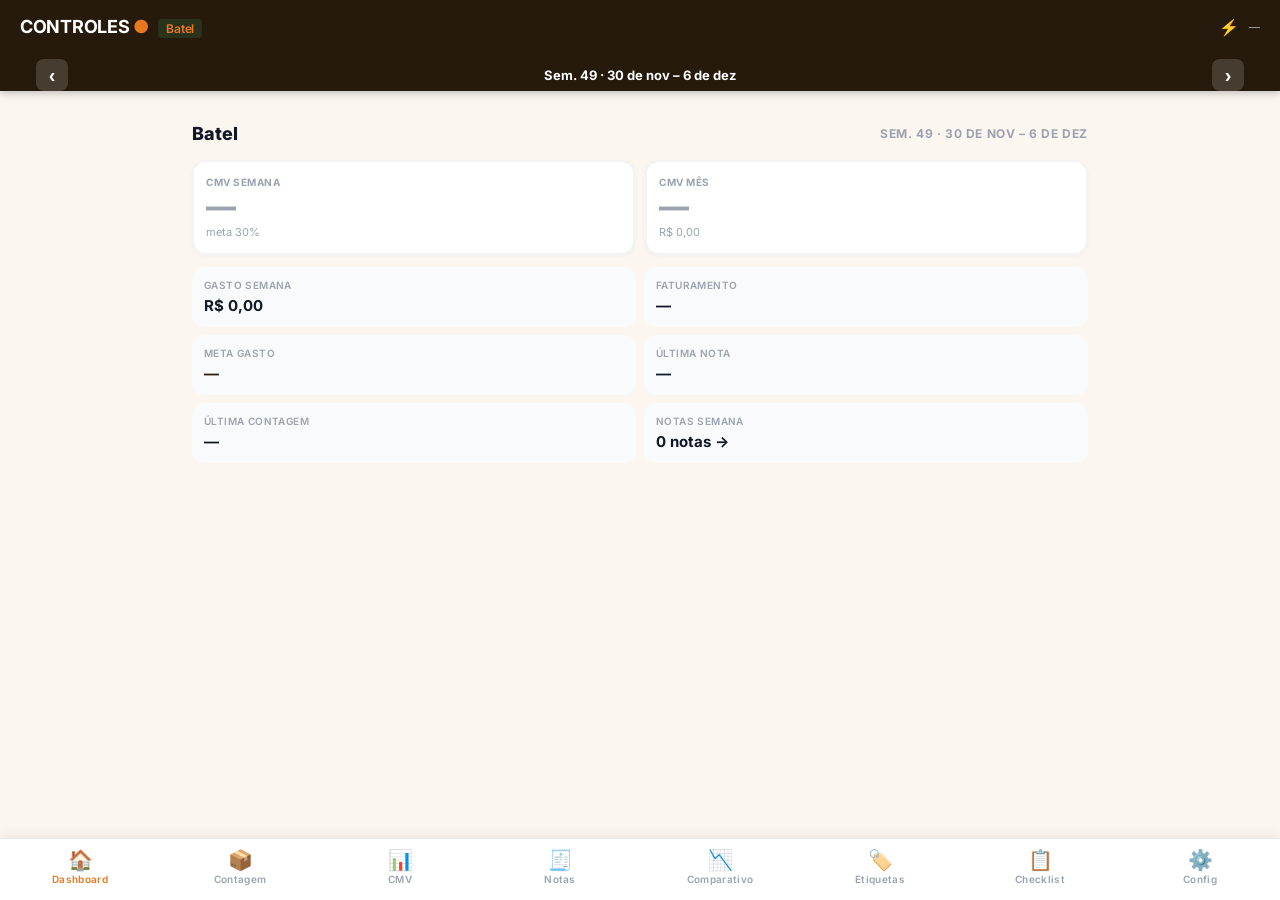
==== commit f1ba43f8: "feat: modulo Etiquetas (Batel-only)" ====
--- a/inventario.html
+++ b/inventario.html
@@ -8,7 +8,7 @@
   <title>Controles Estoque</title>
   <link rel="preconnect" href="https://fonts.googleapis.com">
   <link href="https://fonts.googleapis.com/css2?family=Inter:wght@400;500;600;700&display=swap" rel="stylesheet">
-  <link rel="stylesheet" href="inventario.css?v=28">
+  <link rel="stylesheet" href="inventario.css?v=33">
 </head>
 <body>
 
@@ -108,7 +108,23 @@
     <div class="inv-view" id="view-dre" style="display:none">
       <div id="dreContent"></div>
     </div>
+
+    <!-- Etiquetas view (módulo novo — teste isolado Batel) -->
+    <div class="inv-view" id="view-etiquetas" style="display:none">
+      <div id="etiquetasContent"></div>
+    </div>
   </main>
+
+  <!-- Overlay: Cruzamento Fichas × Vendas -->
+  <div class="inv-overlay crz-overlay" id="crzOverlay" style="display:none">
+    <div class="crz-modal">
+      <div class="crz-header">
+        <span class="crz-title">🔬 Fichas × Vendas</span>
+        <button class="crz-close-btn" onclick="closeCruzamento()">✕</button>
+      </div>
+      <div class="crz-steps" id="crzSteps"></div>
+    </div>
+  </div>
 
   <!-- Toast -->
   <div class="inv-toast" id="invToast">Salvo ✓</div>
@@ -138,6 +154,12 @@
          style="display:none" onchange="handleNFPhoto(this)">
   <input type="file" accept="image/*" id="nfGaleria"
          style="display:none" onchange="handleNFPhoto(this)">
+
+  <!-- Inputs ocultos para Boleto -->
+  <input type="file" accept="image/*" capture="environment" id="boletoCamera"
+         style="display:none" onchange="handleBoletoPhoto(this)">
+  <input type="file" accept="image/*" id="boletoGaleria"
+         style="display:none" onchange="handleBoletoPhoto(this)">
 
   <!-- Modal: Revisão de NF lida por foto -->
   <div class="inv-overlay" id="invNFReviewOverlay">
@@ -158,7 +180,8 @@
         </div>
         <div class="nota-field">
           <label>Linha de produto</label>
-          <select id="nfRevLinha" class="inv-select-linha"></select>
+          <select id="nfRevLinha" class="inv-select-linha" onchange="document.getElementById('nfRevLinhaHint').innerHTML=''"></select>
+          <span id="nfRevLinhaHint" class="linha-hint"></span>
         </div>
         <div class="nota-field nf-data-field">
           <label>Data da NF <span class="nf-data-warn" id="nfDataWarn"></span></label>
@@ -210,7 +233,8 @@
       </div>
       <div class="nota-field">
         <label>Linha de produto</label>
-        <select id="notaLinha" class="inv-select-linha"></select>
+        <select id="notaLinha" class="inv-select-linha" onchange="document.getElementById('notaLinhaHint').innerHTML=''"></select>
+        <span id="notaLinhaHint" class="linha-hint"></span>
       </div>
       <div class="nota-field">
         <label>Valor (R$)</label>
@@ -498,7 +522,32 @@
     <div class="nota-detail-body" id="relatorioContent"></div>
   </div>
 
+  <!-- Popup: lançar boleto após salvar NF -->
+  <div id="invBoletoPromptOverlay" style="display:none;position:fixed;inset:0;background:rgba(0,0,0,.5);z-index:1200;align-items:center;justify-content:center;padding:16px">
+    <div style="background:#fff;border-radius:16px;padding:24px 20px;max-width:300px;width:100%;text-align:center;box-shadow:0 8px 32px rgba(0,0,0,.18)">
+      <div style="font-size:32px;margin-bottom:8px">🧾</div>
+      <h3 style="margin:0 0 6px;font-size:16px">Lançar boleto(s)?</h3>
+      <p style="font-size:13px;color:#6b7280;margin:0 0 20px">Registre o(s) boleto(s) desta nota para controle de fluxo de caixa.</p>
+      <div style="display:flex;flex-direction:column;gap:10px">
+        <button class="inv-modal-btn" onclick="openBoletoCapture()">📸 Sim, lançar boleto</button>
+        <button class="inv-modal-cancel" onclick="closeBoletoPrompt()">Pular</button>
+      </div>
+    </div>
+  </div>
+
+  <!-- Overlay fullscreen: captura e revisão de boleto -->
+  <div id="invBoletoOverlay" class="nota-detail-overlay" style="display:none">
+    <div class="nota-detail-header">
+      <button class="nota-detail-back" onclick="closeBoletoOverlay()">← Fechar</button>
+      <span class="nota-detail-title" id="boletoOverlayTitle">Boleto</span>
+      <span></span>
+    </div>
+    <div class="nota-detail-body" id="boletoOverlayContent" style="padding:16px"></div>
+  </div>
+
+  <script src="https://cdn.sheetjs.com/xlsx-0.20.3/package/dist/xlsx.full.min.js"></script>
   <script src="fichas_const.js?v=1"></script>
-  <script src="inventario.js?v=37"></script>
+  <script src="etiquetas_catalogo_const.js?v=3"></script>
+  <script src="inventario.js?v=48"></script>
 </body>
 </html>
--- a/inventario.css
+++ b/inventario.css
@@ -376,6 +376,42 @@
   outline: none;
   border-color: var(--primary);
 }
+
+/* Campos bloqueados: Inicial e Entradas (só Final é editável) */
+.inv-field-locked input {
+  background: #f5f5f5;
+  color: #aaa;
+  border-color: #e8e8e8;
+  cursor: default;
+  pointer-events: none;
+}
+.inv-field-locked label {
+  color: #c0c0c0;
+}
+.inv-field-locked.entrada input {
+  background: #eff3ff;
+  border-color: #c5d0f5;
+  color: #9aabdb;
+  pointer-events: none;
+}
+.inv-field-locked.entrada label {
+  color: #9aabdb;
+}
+.inv-lock-badge {
+  font-size: 9px;
+  font-weight: 500;
+  color: #c0c0c0;
+  text-transform: none;
+  letter-spacing: 0;
+  margin-left: 2px;
+}
+.inv-entry-unlock {
+  background: none; border: none;
+  font-size: 10px; cursor: pointer;
+  color: var(--primary); padding: 0 2px;
+  vertical-align: middle; opacity: 0.7;
+}
+.inv-entry-unlock:hover { opacity: 1; }
 
 .inv-consumo {
   margin-top: 10px;
@@ -1243,6 +1279,21 @@
 .nf-review-body { flex: 1; overflow-y: auto; min-height: 0; padding: 0 2px; }
 .nf-review-ftr  { flex-shrink: 0; border-top: 1px solid #f0f0f0; padding-top: 8px; margin-top: 4px; }
 
+.nf-step2-bar {
+  display: flex; align-items: center; justify-content: space-between;
+  flex-shrink: 0; padding: 8px 0 10px;
+  border-bottom: 1px solid #f0f0f0; margin-bottom: 4px;
+}
+.nf-step2-title {
+  font-size: 13px; font-weight: 700; color: #1e293b;
+  text-align: center; flex: 1; overflow: hidden;
+  text-overflow: ellipsis; white-space: nowrap; padding: 0 8px;
+}
+.nf-back-btn {
+  background: none; border: none; font-size: 13px; font-weight: 600;
+  color: #E87820; cursor: pointer; padding: 4px 0; width: 60px; text-align: left;
+}
+
 /* Busca sticky dentro da área de itens */
 .nf-search-sticky {
   position: sticky;
@@ -2322,6 +2373,32 @@
 }
 .comp-table td { padding: 8px 8px; border-bottom: 1px solid #f9fafb; color: #374151; }
 .comp-table tr:last-child td { border-bottom: none; }
+
+/* Economizou/Excedeu na tabela CMV */
+.comp-econ-pos { color: #16a34a; font-weight: 700; }
+.comp-econ-neg { color: #ef4444; font-weight: 700; }
+.comp-econ-zero { color: #9ca3af; font-weight: 400; }
+
+/* Resumo mensal */
+.comp-month-list { display: flex; flex-direction: column; gap: 8px; margin-top: 12px; }
+.comp-month-row {
+  display: flex; align-items: center; gap: 8px;
+  background: #f9fafb; border-radius: 10px; padding: 12px 14px;
+}
+.comp-month-name { font-weight: 700; font-size: 13px; flex: 1; text-transform: capitalize; }
+.comp-month-fat  { font-size: 12px; color: #6b7280; white-space: nowrap; }
+.comp-month-econ { font-size: 14px; font-weight: 800; min-width: 100px; text-align: right; white-space: nowrap; }
+
+/* Relatorio: ranking de consumos */
+.relat-rank-row {
+  display: flex; align-items: center; gap: 10px;
+  padding: 9px 0; border-bottom: 1px solid #f3f4f6;
+}
+.relat-rank-row:last-child { border-bottom: none; }
+.relat-rank-num  { font-size: 11px; color: #9ca3af; font-weight: 700; min-width: 18px; }
+.relat-rank-nome { flex: 1; font-size: 13px; font-weight: 600; }
+.relat-rank-sect { font-size: 10px; color: #9ca3af; }
+.relat-rank-val  { font-weight: 700; font-size: 13px; color: var(--primary); white-space: nowrap; }
 
 /* Preços monitorados */
 .comp-precos-grid { display: grid; grid-template-columns: 1fr 1fr; gap: 8px; margin-top: 12px; }
@@ -2916,6 +2993,113 @@
   font-family: inherit; margin-top: 8px; width: 100%;
 }
 
+/* ── Cruzamento Fichas × Vendas overlay ─────────────────── */
+.crz-overlay { align-items: flex-start !important; padding: 0; }
+.crz-modal {
+  background: #fff;
+  width: 100%; max-width: 100%; height: 100%;
+  display: flex; flex-direction: column;
+  overflow: hidden;
+}
+.crz-header {
+  display: flex; align-items: center; justify-content: space-between;
+  padding: 16px 20px; background: var(--dark); color: #fff;
+  flex-shrink: 0;
+}
+.crz-title { font-size: 15px; font-weight: 700; }
+.crz-close-btn {
+  background: rgba(255,255,255,.15); border: none; color: #fff;
+  width: 32px; height: 32px; border-radius: 8px; font-size: 16px;
+  cursor: pointer; display: flex; align-items: center; justify-content: center;
+}
+.crz-steps { flex: 1; overflow-y: auto; padding: 16px; }
+
+/* Step 1: upload */
+.crz-drop {
+  border: 2.5px dashed var(--border); border-radius: 14px;
+  padding: 48px 20px; text-align: center; cursor: pointer;
+  background: #fafafa; transition: all .2s;
+}
+.crz-drop:hover, .crz-drop.drag-over { border-color: var(--primary); background: #fff8f2; }
+.crz-drop-icon { font-size: 2.5rem; margin-bottom: 12px; }
+.crz-drop-title { font-size: 1rem; font-weight: 700; color: var(--primary); margin-bottom: 6px; }
+.crz-drop-sub { font-size: .83rem; color: var(--muted); }
+.crz-or { text-align: center; color: var(--muted); font-size: .8rem; margin: 12px 0; }
+.crz-btn-alt {
+  display: block; margin: 0 auto; background: none;
+  border: 1.5px solid var(--border); border-radius: 8px;
+  padding: 10px 20px; font-size: .85rem; font-weight: 600;
+  color: var(--muted); cursor: pointer; font-family: inherit;
+}
+.crz-btn-alt:hover { border-color: var(--primary); color: var(--primary); }
+
+/* Col picker */
+.crz-col-row { display: flex; gap: 12px; margin-bottom: 14px; flex-wrap: wrap; }
+.crz-col-field { flex: 1; min-width: 140px; }
+.crz-col-field label { font-size: 11px; font-weight: 700; color: var(--muted); text-transform: uppercase; display: block; margin-bottom: 4px; }
+.crz-col-field select {
+  width: 100%; padding: 8px 10px; border: 1.5px solid var(--border);
+  border-radius: 8px; font-family: inherit; font-size: 13px;
+  background: #fff; color: var(--text);
+}
+.crz-preview-table { width: 100%; border-collapse: collapse; font-size: 12px; overflow-x: auto; }
+.crz-preview-table th { background: #f5f5f5; padding: 6px 8px; text-align: left; font-size: 10px; color: var(--muted); }
+.crz-preview-table td { padding: 5px 8px; border-bottom: 1px solid #f0f0f0; }
+
+/* Step 3: mapping */
+.crz-map-row {
+  display: flex; align-items: center; gap: 10px; padding: 8px 0;
+  border-bottom: 1px solid #f3f4f6;
+}
+.crz-map-row:last-child { border-bottom: none; }
+.crz-map-produto { flex: 1; font-size: 13px; font-weight: 600; overflow: hidden; text-overflow: ellipsis; white-space: nowrap; }
+.crz-map-qtd { font-size: 12px; color: var(--muted); min-width: 50px; text-align: right; }
+.crz-map-select {
+  width: 180px; padding: 6px 8px; border: 1.5px solid var(--border);
+  border-radius: 8px; font-family: inherit; font-size: 11px;
+  background: #fff; color: var(--text); flex-shrink: 0;
+}
+.crz-map-select.mapped { border-color: var(--green); background: #f0faf5; }
+
+/* Step 4: results */
+.crz-result-table { width: 100%; border-collapse: collapse; font-size: 12px; }
+.crz-result-table th {
+  text-align: left; padding: 6px 8px; font-size: 10px; font-weight: 700;
+  text-transform: uppercase; color: var(--muted); border-bottom: 1.5px solid #f3f4f6;
+}
+.crz-result-table td { padding: 8px 8px; border-bottom: 1px solid #f9fafb; }
+.crz-result-table tr:last-child td { border-bottom: none; }
+.crz-diff-pos { color: #ef4444; font-weight: 700; }
+.crz-diff-neg { color: #16a34a; font-weight: 700; }
+.crz-diff-ok  { color: #9ca3af; }
+
+/* Common */
+.crz-section-title {
+  font-size: 13px; font-weight: 800; color: var(--text);
+  margin: 16px 0 8px; display: flex; align-items: center; gap: 6px;
+}
+.crz-card { background: #fff; border-radius: 12px; padding: 14px; box-shadow: 0 1px 4px rgba(0,0,0,.06); margin-bottom: 12px; }
+.crz-btn {
+  background: var(--primary); color: #fff; border: none;
+  padding: 12px 24px; border-radius: 8px; font-size: .9rem;
+  font-weight: 700; cursor: pointer; font-family: inherit; margin-top: 12px;
+}
+.crz-btn:hover { opacity: .88; }
+.crz-btn:disabled { opacity: .45; cursor: not-allowed; }
+.crz-btn-sec {
+  background: none; color: var(--primary); border: 1.5px solid var(--primary);
+  padding: 11px 20px; border-radius: 8px; font-size: .85rem;
+  font-weight: 600; cursor: pointer; font-family: inherit; margin-top: 12px;
+}
+.crz-info { font-size: .82rem; color: var(--muted); margin-top: 8px; }
+.crz-summary-bar {
+  display: flex; gap: 12px; margin-bottom: 14px; flex-wrap: wrap;
+}
+.crz-summary-chip {
+  background: #f5f5f5; border-radius: 8px; padding: 8px 14px;
+  font-size: 12px; font-weight: 600; color: var(--text);
+}
+
 /* Layout responsivo: mobile estreito, desktop largo */
 @media (max-width: 600px) {
   .app-bottom-nav { max-width: 100%; left: 0; transform: none; }
@@ -2924,3 +3108,139 @@
   main.inv-sections { max-width: 960px; margin: 0 auto; }
   .inv-header-inner { max-width: 960px; margin: 0 auto; }
 }
+
+/* Boleto badges nas notas */
+.cmv-nota-boleto-badge {
+  display: inline-flex; align-items: center; gap: 3px;
+  font-size: 11px; font-weight: 600; color: #16a34a;
+  background: #f0fdf4; border: 1px solid #bbf7d0;
+  border-radius: 6px; padding: 2px 7px; cursor: pointer;
+}
+.cmv-nota-add-boleto {
+  display: inline-flex; align-items: center;
+  font-size: 11px; font-weight: 600; color: #6b7280;
+  background: #f9fafb; border: 1px solid #e5e7eb;
+  border-radius: 6px; padding: 2px 7px; cursor: pointer; font-family: inherit;
+}
+.cmv-nota-add-boleto:hover { background: #f3f4f6; border-color: #d1d5db; }
+
+/* Linha hint — sugestão de linha de produto */
+.linha-hint { display:block; margin-top:5px; min-height:0; font-size:12px; line-height:1.5; }
+.linha-hint .linha-quick-btn {
+  display:inline-block; margin:2px 4px 2px 0;
+  padding:3px 10px; background:#fff7ed; border:1px solid #fed7aa;
+  border-radius:6px; font-size:11px; font-weight:600; color:#92400e;
+  cursor:pointer; font-family:inherit;
+}
+.linha-quick-btn:hover { background:#ffedd5; }
+
+/* Botões do overlay de boleto (fundo claro) */
+.boleto-btn {
+  display: flex; align-items: center; justify-content: center; gap: 10px;
+  width: 100%; padding: 14px 16px;
+  border-radius: 12px; border: 1.5px solid #e5e7eb;
+  background: #f9fafb; color: #374151;
+  font-family: inherit; font-size: 15px; font-weight: 600;
+  cursor: pointer; transition: background 0.12s, border-color 0.12s;
+  -webkit-tap-highlight-color: transparent;
+}
+.boleto-btn:active { background: #f3f4f6; }
+.boleto-btn-primary {
+  background: var(--primary); color: #fff; border-color: var(--primary);
+}
+.boleto-btn-primary:active { opacity: 0.85; background: var(--primary); }
+
+/* ── Módulo Etiquetas (teste isolado Batel) ─────────────────── */
+.etq-wrap { padding: 14px 16px 90px; }
+.etq-alerta {
+  background: #FFF7ED; border: 1.5px solid #FED7AA; border-radius: 12px;
+  padding: 12px 14px; margin-bottom: 14px; color: #9A3412; font-size: 13px;
+}
+.etq-alerta-list { display: flex; flex-direction: column; gap: 2px; margin-top: 6px; font-size: 12px; opacity: .9; }
+.etq-search-row { margin-bottom: 10px; }
+.etq-search-row input {
+  width: 100%; box-sizing: border-box; padding: 12px 14px; border: 1.5px solid #e5e7eb;
+  border-radius: 10px; font-size: 15px; font-family: inherit; outline: none;
+}
+.etq-search-row input:focus { border-color: var(--primary); }
+.etq-results { display: flex; flex-direction: column; gap: 6px; margin-bottom: 18px; }
+.etq-hint { color: #9ca3af; font-size: 13px; padding: 16px 4px; text-align: center; }
+.etq-item-row {
+  display: flex; align-items: center; justify-content: space-between; gap: 8px;
+  background: #fff; border: 1.5px solid #e5e7eb; border-radius: 10px;
+  padding: 12px 14px; cursor: pointer;
+}
+.etq-item-row:active { background: #f9fafb; }
+.etq-item-nome { font-weight: 600; font-size: 14px; }
+.etq-item-cat { font-size: 11px; color: #6b7280; white-space: nowrap; }
+.etq-badge-revisar {
+  font-style: normal; font-size: 10px; font-weight: 700; color: #b45309;
+  background: #fef3c7; border-radius: 8px; padding: 1px 6px; margin-left: 4px;
+}
+.etq-item-new { border-style: dashed; color: var(--primary); font-weight: 600; justify-content: center; }
+.etq-footer-actions { display: flex; flex-direction: column; gap: 8px; margin-top: 10px; }
+.etq-modal-wide { max-width: 480px; }
+.etq-hist-list { max-height: 55vh; overflow-y: auto; margin-bottom: 14px; }
+.etq-hist-row {
+  display: flex; align-items: center; justify-content: space-between; gap: 8px;
+  padding: 10px 4px; border-bottom: 1px solid #f0f0f0;
+}
+.etq-hist-meta { font-size: 11px; color: #6b7280; margin-top: 2px; }
+.etq-reprint-btn {
+  background: none; border: 1.5px solid #e5e7eb; border-radius: 8px;
+  padding: 6px 10px; cursor: pointer; font-size: 15px;
+}
+
+/* ── Dashboard do módulo Etiquetas ──────────────────────────── */
+.etq-dash-grid { display: grid; grid-template-columns: 1fr 1fr; gap: 8px; margin-bottom: 4px; }
+.etq-tile {
+  background: #fff; border: 1.5px solid #e5e7eb; border-radius: 12px;
+  padding: 12px; cursor: pointer; display: flex; flex-direction: column; gap: 2px;
+}
+.etq-tile-open { border-color: var(--primary); box-shadow: 0 0 0 1px var(--primary) inset; }
+.etq-tile-num { font-size: 20px; font-weight: 800; }
+.etq-tile-label { font-size: 11px; color: #6b7280; font-weight: 600; text-transform: uppercase; letter-spacing: .3px; }
+.etq-tile-red .etq-tile-num    { color: #dc2626; }
+.etq-tile-orange .etq-tile-num { color: #ea580c; }
+.etq-tile-blue .etq-tile-num   { color: #2563eb; }
+.etq-tile-gray .etq-tile-num   { color: #6b7280; }
+.etq-dash-list {
+  background: #fff; border: 1.5px solid #e5e7eb; border-radius: 12px;
+  padding: 4px 12px; margin: 10px 0 16px;
+}
+.etq-dash-row {
+  display: flex; align-items: center; justify-content: space-between; gap: 8px;
+  padding: 10px 0; border-bottom: 1px solid #f0f0f0;
+}
+.etq-dash-row:last-child { border-bottom: none; }
+.etq-inline-select {
+  border: 1.5px solid #e5e7eb; border-radius: 8px; padding: 6px 8px;
+  font-size: 12px; font-family: inherit; max-width: 140px;
+}
+
+/* ── Badge de colaborador (PIN LOJA compartilhado) ──────────── */
+.etq-colab-badge {
+  text-align: right; font-size: 12px; color: #6b7280; margin-bottom: 8px; min-height: 16px;
+}
+.etq-colab-badge span { cursor: pointer; }
+.etq-colab-badge em { font-style: normal; color: var(--primary); text-decoration: underline; }
+
+/* ── Chips de filtro por grupo de insumo ────────────────────── */
+.etq-grupo-chips {
+  display: flex; gap: 6px; overflow-x: auto; padding: 2px 0 10px; -webkit-overflow-scrolling: touch;
+}
+.etq-chip {
+  flex-shrink: 0; background: #fff; border: 1.5px solid #e5e7eb; border-radius: 20px;
+  padding: 6px 12px; font-size: 12px; font-weight: 600; color: #6b7280;
+  cursor: pointer; white-space: nowrap; font-family: inherit;
+}
+.etq-chip-active { border-color: var(--primary); color: var(--primary); background: #FFF7ED; }
+
+/* ── Seletor de estado de armazenamento (no modal de imprimir) ─ */
+.etq-estado-btns { display: flex; gap: 6px; }
+.etq-estado-btn {
+  flex: 1; background: #fff; border: 1.5px solid #e5e7eb; border-radius: 10px;
+  padding: 10px 6px; font-size: 12px; font-weight: 600; color: #6b7280;
+  cursor: pointer; font-family: inherit; text-align: center;
+}
+.etq-estado-btn-active { border-color: var(--primary); color: var(--primary); background: #FFF7ED; }
